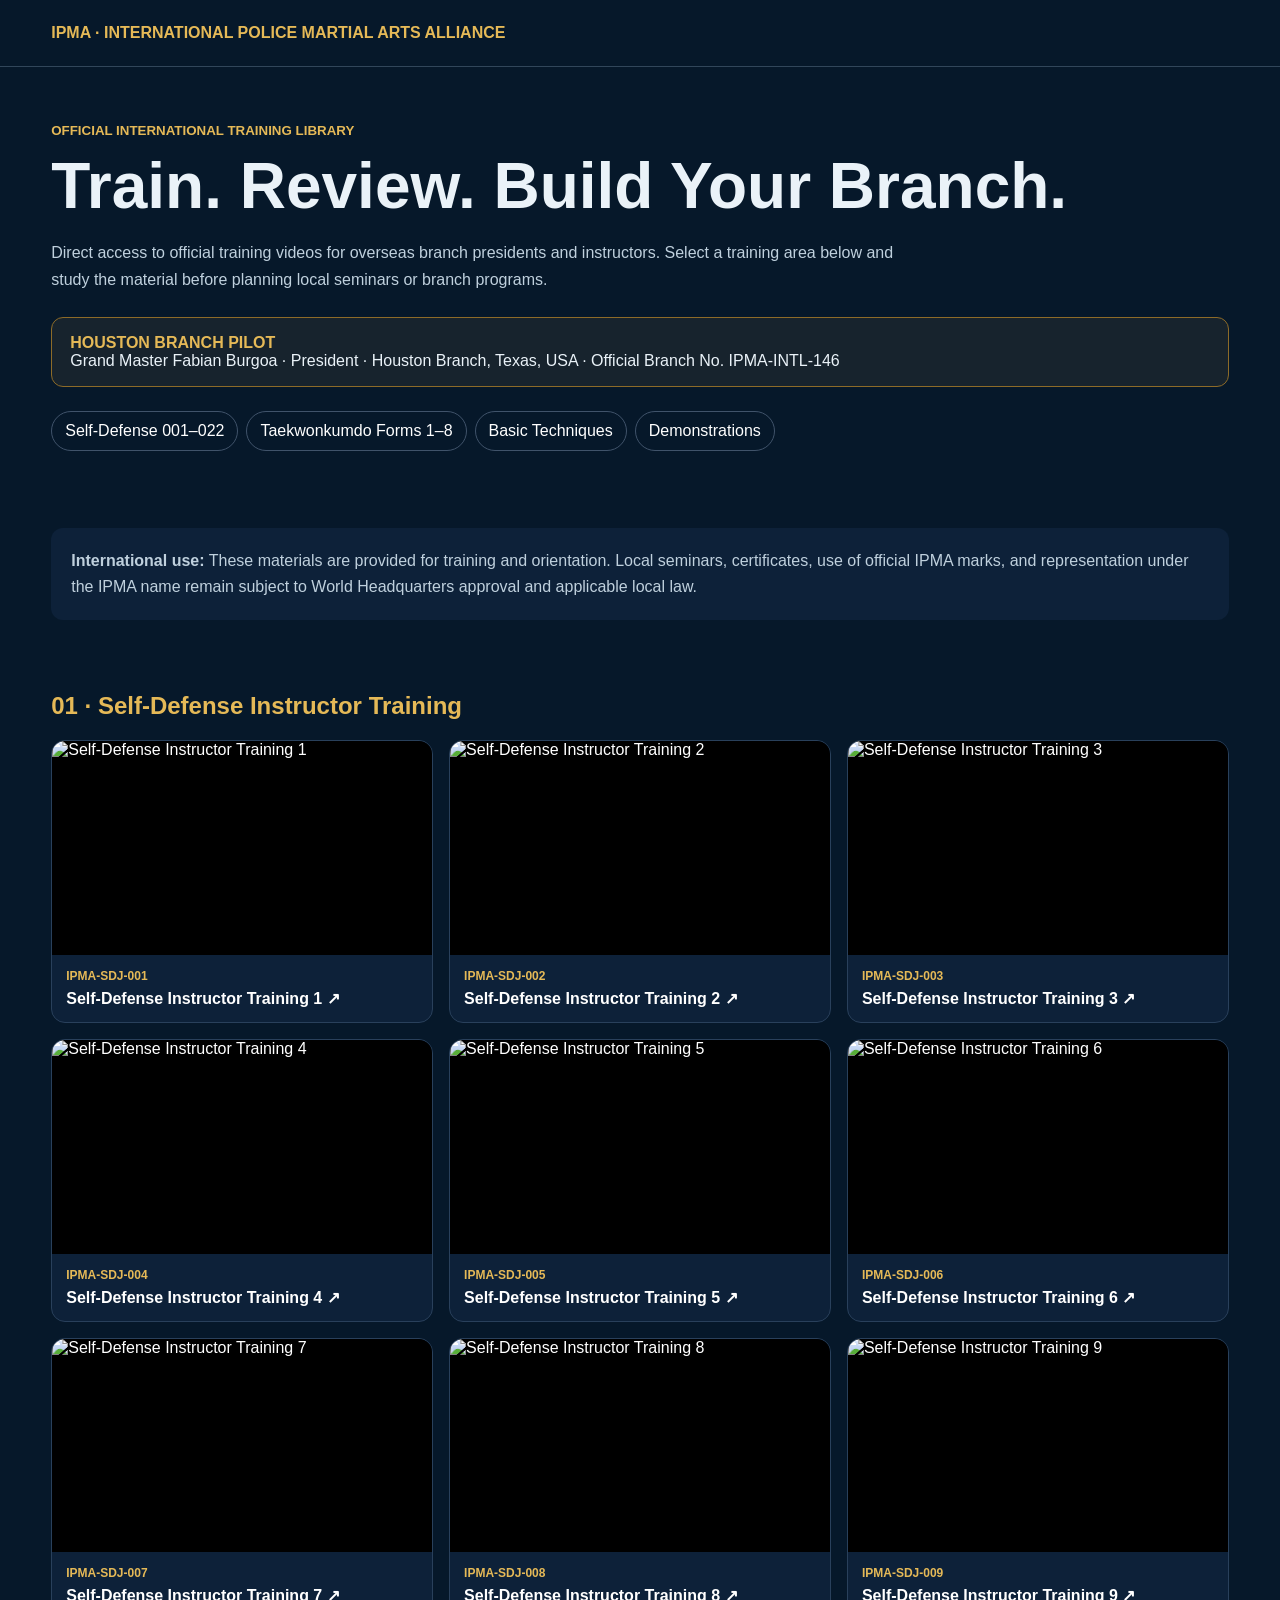
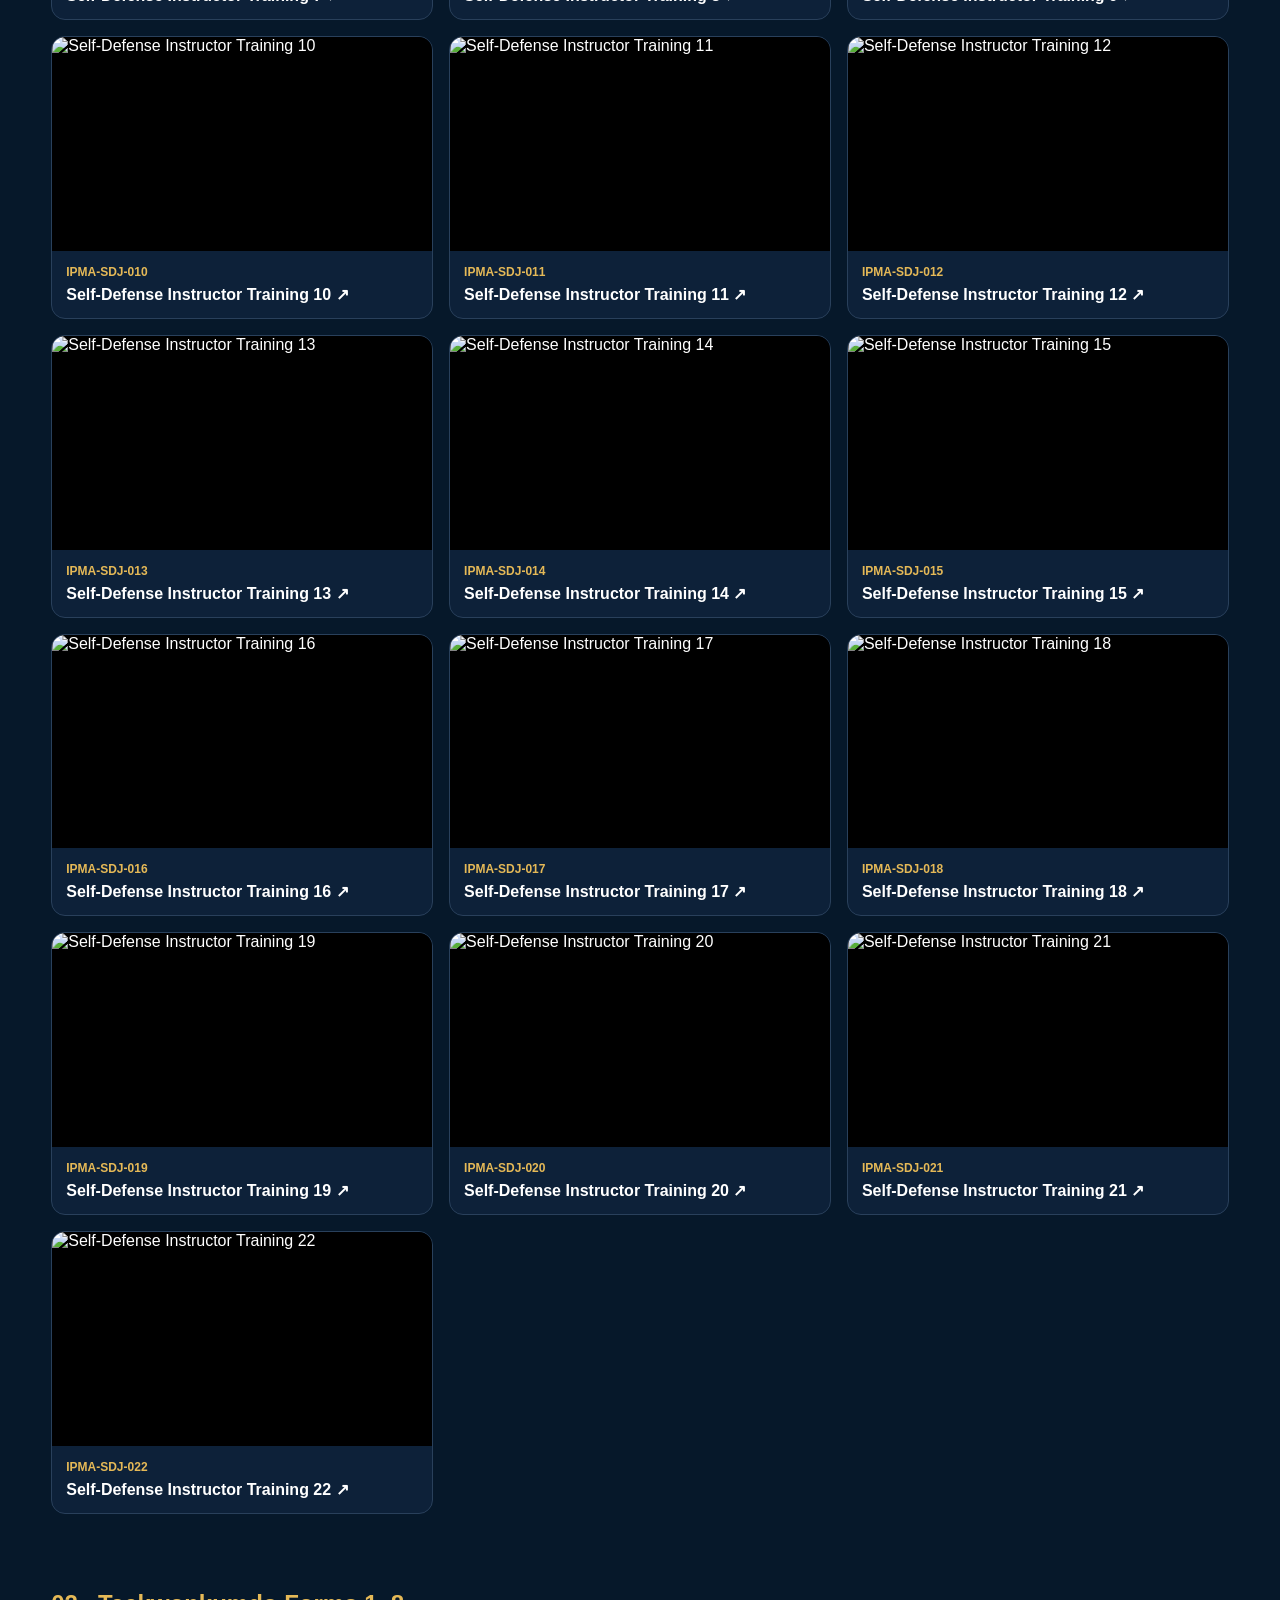
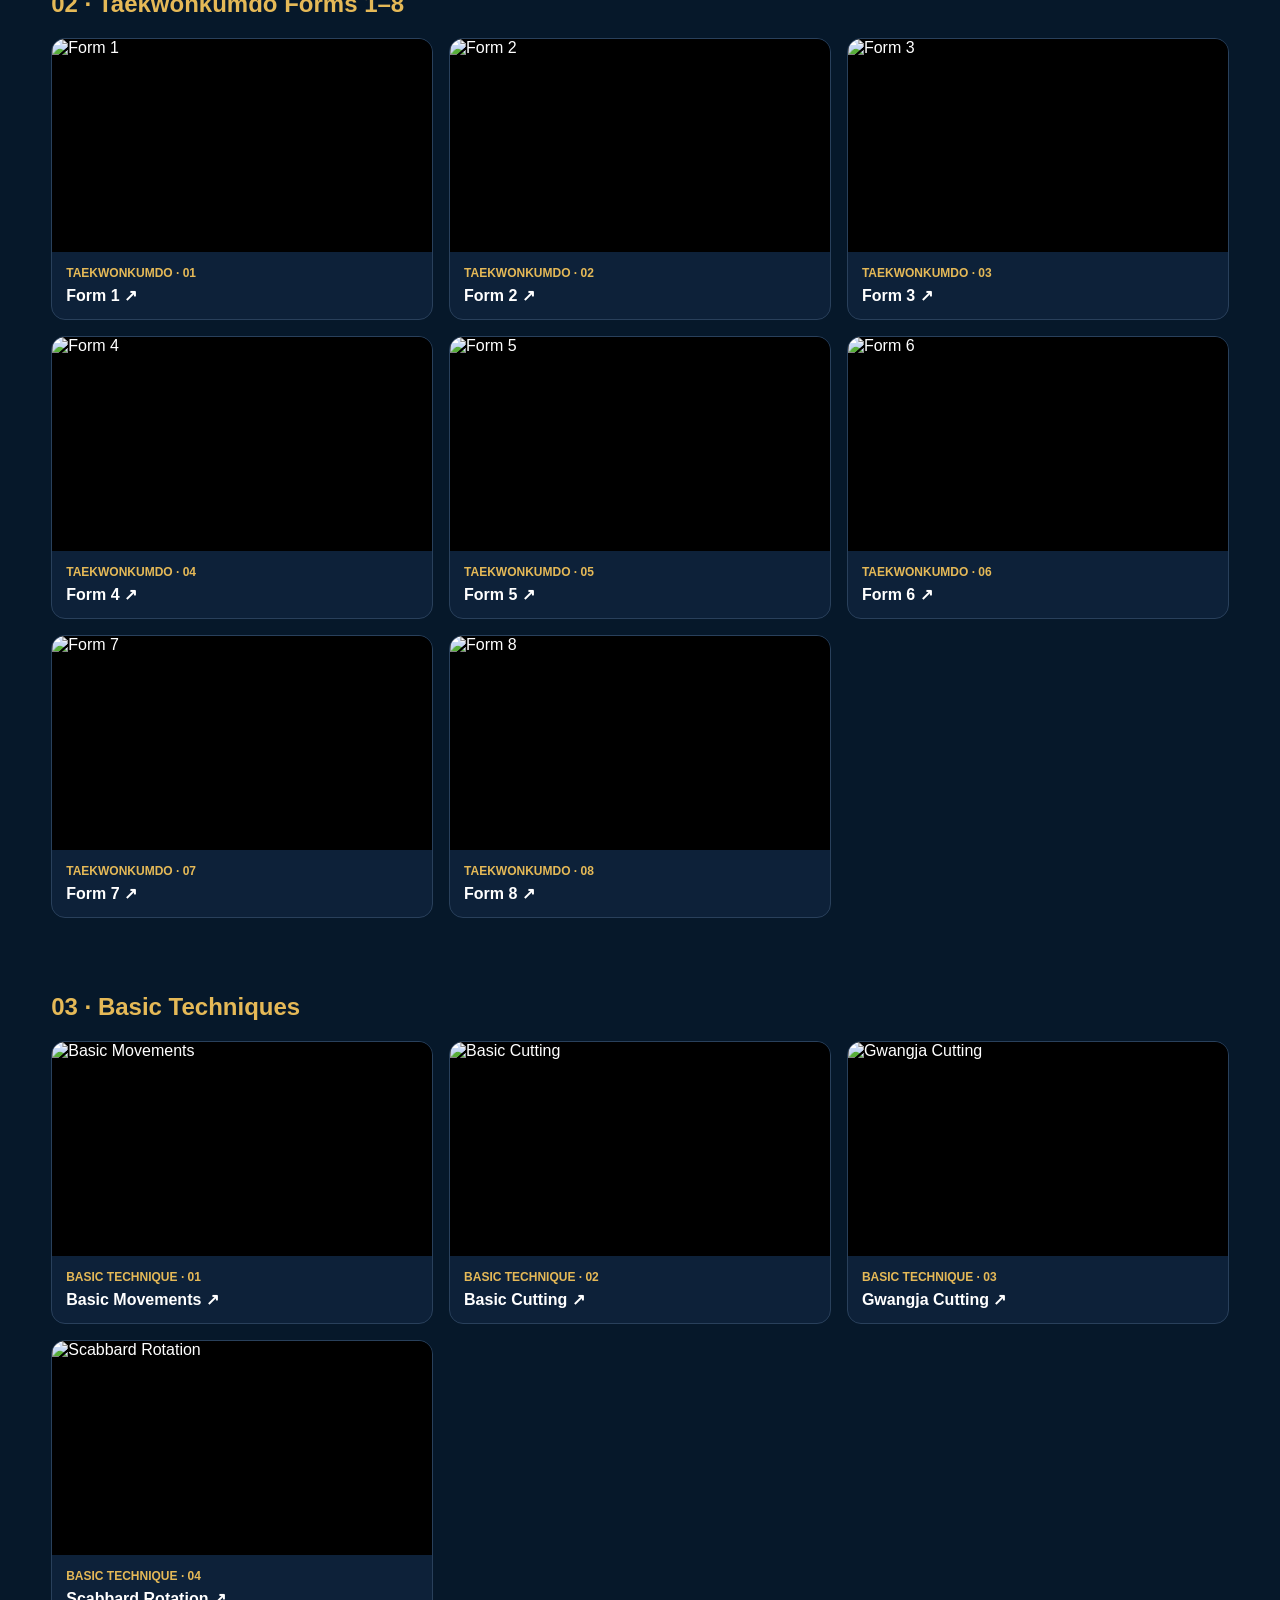
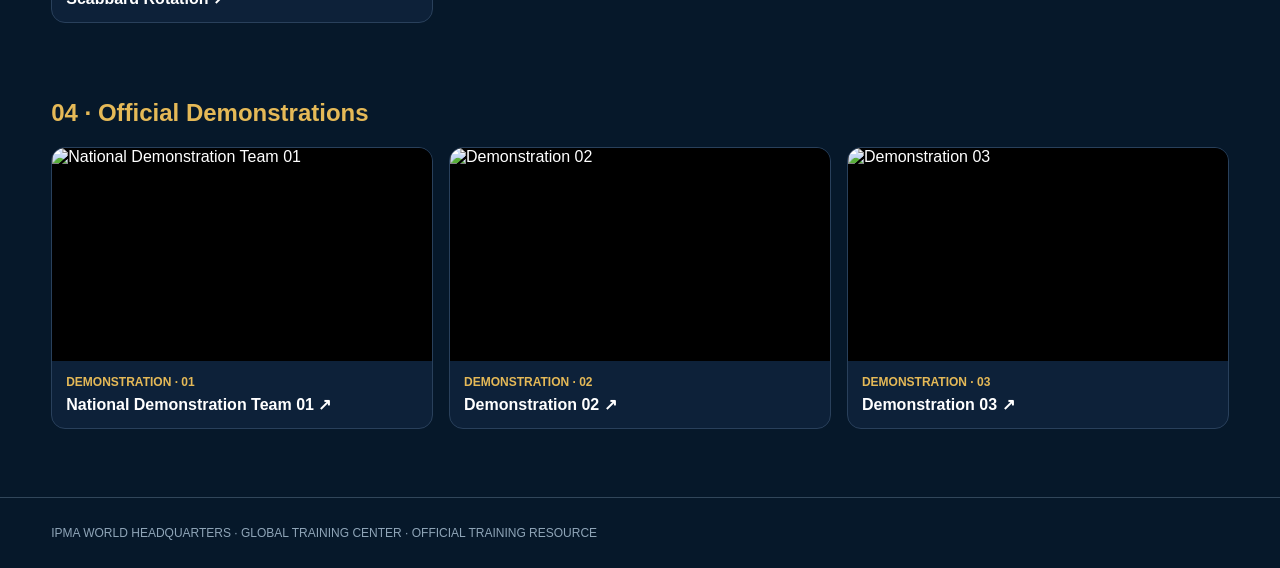
==== international-training-library/index.html @ ba9ac971 "Add international training video library" ====
<!doctype html>
<html lang="en"><head><meta charset="utf-8"><meta name="viewport" content="width=device-width,initial-scale=1"><title>International Training Library | IPMA</title><style>*{box-sizing:border-box}body{margin:0;font-family:Arial,sans-serif;background:#06182a;color:#eaf2f8}.wrap{width:min(1180px,92vw);margin:auto}.top{padding:24px 0;border-bottom:1px solid #31465a}.brand{color:#e5b957;font-weight:900}.hero{padding:54px 0 28px}.hero small,.gold{color:#e5b957;font-weight:900}.hero h1{font-size:clamp(36px,6vw,64px);margin:10px 0}.hero p{max-width:850px;line-height:1.7;color:#bfd0dd}.pilot{padding:16px 18px;border:1px solid #8d6b28;border-radius:12px;background:#17232d;margin:24px 0}.nav{display:flex;gap:8px;flex-wrap:wrap;margin:24px 0}.nav a{padding:10px 13px;border:1px solid #40536a;border-radius:999px;color:#fff;text-decoration:none}.section{padding:28px 0;scroll-margin-top:20px}.section h2{color:#e5b957}.grid{display:grid;grid-template-columns:repeat(3,1fr);gap:16px}.card{background:#0d2139;border:1px solid #29405b;border-radius:14px;overflow:hidden}.thumb{aspect-ratio:16/9;width:100%;object-fit:cover;display:block;background:#000}.info{padding:14px}.info b{display:block;color:#e5b957;font-size:12px}.info span{display:block;margin-top:6px;font-weight:800}.card{text-decoration:none;color:#fff}.note{padding:20px;border-radius:12px;background:#0d2139;color:#bfd0dd;line-height:1.6;margin:25px 0}.footer{margin-top:40px;padding:28px 0;border-top:1px solid #31465a;color:#8fa5b8;font-size:12px}@media(max-width:850px){.grid{grid-template-columns:repeat(2,1fr)}}@media(max-width:560px){.grid{grid-template-columns:1fr}}</style></head><body><header class="top"><div class="wrap"><span class="brand">IPMA · INTERNATIONAL POLICE MARTIAL ARTS ALLIANCE</span></div></header><main class="wrap"><section class="hero"><small>OFFICIAL INTERNATIONAL TRAINING LIBRARY</small><h1>Train. Review. Build Your Branch.</h1><p>Direct access to official training videos for overseas branch presidents and instructors. Select a training area below and study the material before planning local seminars or branch programs.</p><div class="pilot"><span class="gold">HOUSTON BRANCH PILOT</span><br>Grand Master Fabian Burgoa · President · Houston Branch, Texas, USA · Official Branch No. IPMA-INTL-146</div><nav class="nav"><a href="#selfdefense">Self-Defense 001–022</a><a href="#forms">Taekwonkumdo Forms 1–8</a><a href="#basic">Basic Techniques</a><a href="#demo">Demonstrations</a></nav></section><div class="note"><b>International use:</b> These materials are provided for training and orientation. Local seminars, certificates, use of official IPMA marks, and representation under the IPMA name remain subject to World Headquarters approval and applicable local law.</div><section class="section" id="selfdefense"><h2>01 · Self-Defense Instructor Training</h2><div class="grid" id="sdj"></div></section><section class="section" id="forms"><h2>02 · Taekwonkumdo Forms 1–8</h2><div class="grid" id="formsGrid"></div></section><section class="section" id="basic"><h2>03 · Basic Techniques</h2><div class="grid" id="basicGrid"></div></section><section class="section" id="demo"><h2>04 · Official Demonstrations</h2><div class="grid" id="demoGrid"></div></section></main><footer class="footer"><div class="wrap">IPMA WORLD HEADQUARTERS · GLOBAL TRAINING CENTER · OFFICIAL TRAINING RESOURCE</div></footer><script>const sdj=[['0hnRgcgcAQ8','001'],['GnpFoBDcAuM','002'],['S4dxdGg4nyI','003'],['GuWJ5WAyWBo','004'],['MCs2QjpTO4Q','005'],['VZVfHML3aSA','006'],['I4TiqnLLYYs','007'],['d3EKWGizggg','008'],['Xrv_usR6WT8','009'],['EogizdeMYEA','010'],['j8u3hBSTAeE','011'],['QynDMR6jX0A','012'],['AJAakCTQMIQ','013'],['AKlzZ1VlKj4','014'],['IE9InwFAT6E','015'],['PiXPjKPi9aY','016'],['jecoUhjuR1s','017'],['L6-RZEswaqk','018'],['8sgCjkG2TRU','019'],['rTYYB3xkSfY','020'],['rTZg8Lz02lE','021'],['DomHuQVNfls','022']];const forms=[['x4HFiyPCQC0','Form 1'],['Z3vDrZIpXsY','Form 2'],['NcLEyQ0zpu4','Form 3'],['c9CPQIBeK1U','Form 4'],['SCoR1uKhvHk','Form 5'],['TqVP3j-iBng','Form 6'],['gO0ORHqdNJQ','Form 7'],['65UpGpJtHA0','Form 8']];const basic=[['tN6h02S7Sn0','Basic Movements'],['ap5uPE3pM-c','Basic Cutting'],['iCBm4JnXEr4','Gwangja Cutting'],['QBvuzeC33FQ','Scabbard Rotation']];const demo=[['cd0B2up4qHE','National Demonstration Team 01'],['Zjl1arXrH-Q','Demonstration 02'],['Fzn53lJ9Zxk','Demonstration 03']];function card(id,label,prefix){return `<a class="card" target="_blank" rel="noopener" href="https://www.youtube.com/watch?v=${id}"><img class="thumb" loading="lazy" src="https://i.ytimg.com/vi/${id}/mqdefault.jpg" alt="${label}"><div class="info"><b>${prefix}</b><span>${label} ↗</span></div></a>`}document.querySelector('#sdj').innerHTML=sdj.map(x=>card(x[0],`Self-Defense Instructor Training ${Number(x[1])}`,`IPMA-SDJ-${x[1]}`)).join('');document.querySelector('#formsGrid').innerHTML=forms.map((x,i)=>card(x[0],x[1],`TAEKWONKUMDO · ${String(i+1).padStart(2,'0')}`)).join('');document.querySelector('#basicGrid').innerHTML=basic.map((x,i)=>card(x[0],x[1],`BASIC TECHNIQUE · ${String(i+1).padStart(2,'0')}`)).join('');document.querySelector('#demoGrid').innerHTML=demo.map((x,i)=>card(x[0],x[1],`DEMONSTRATION · ${String(i+1).padStart(2,'0')}`)).join('');</script></body></html>
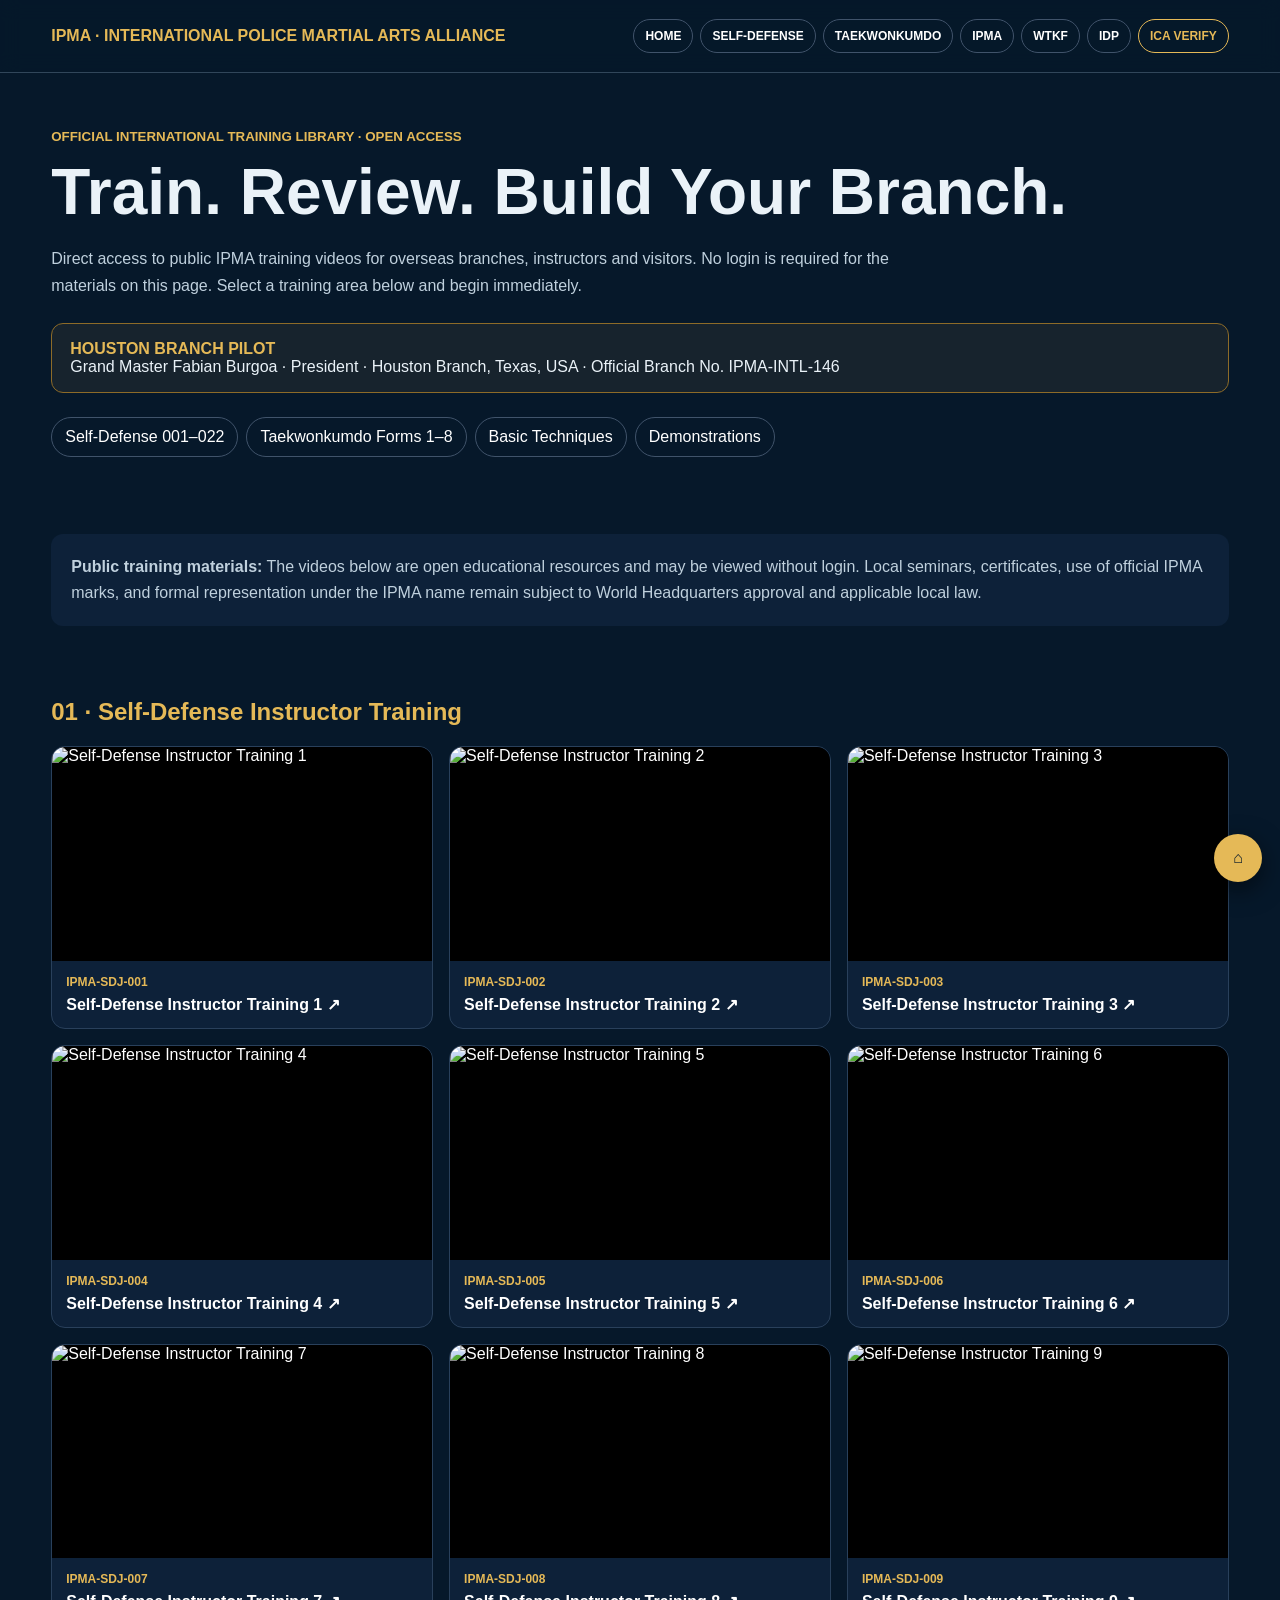
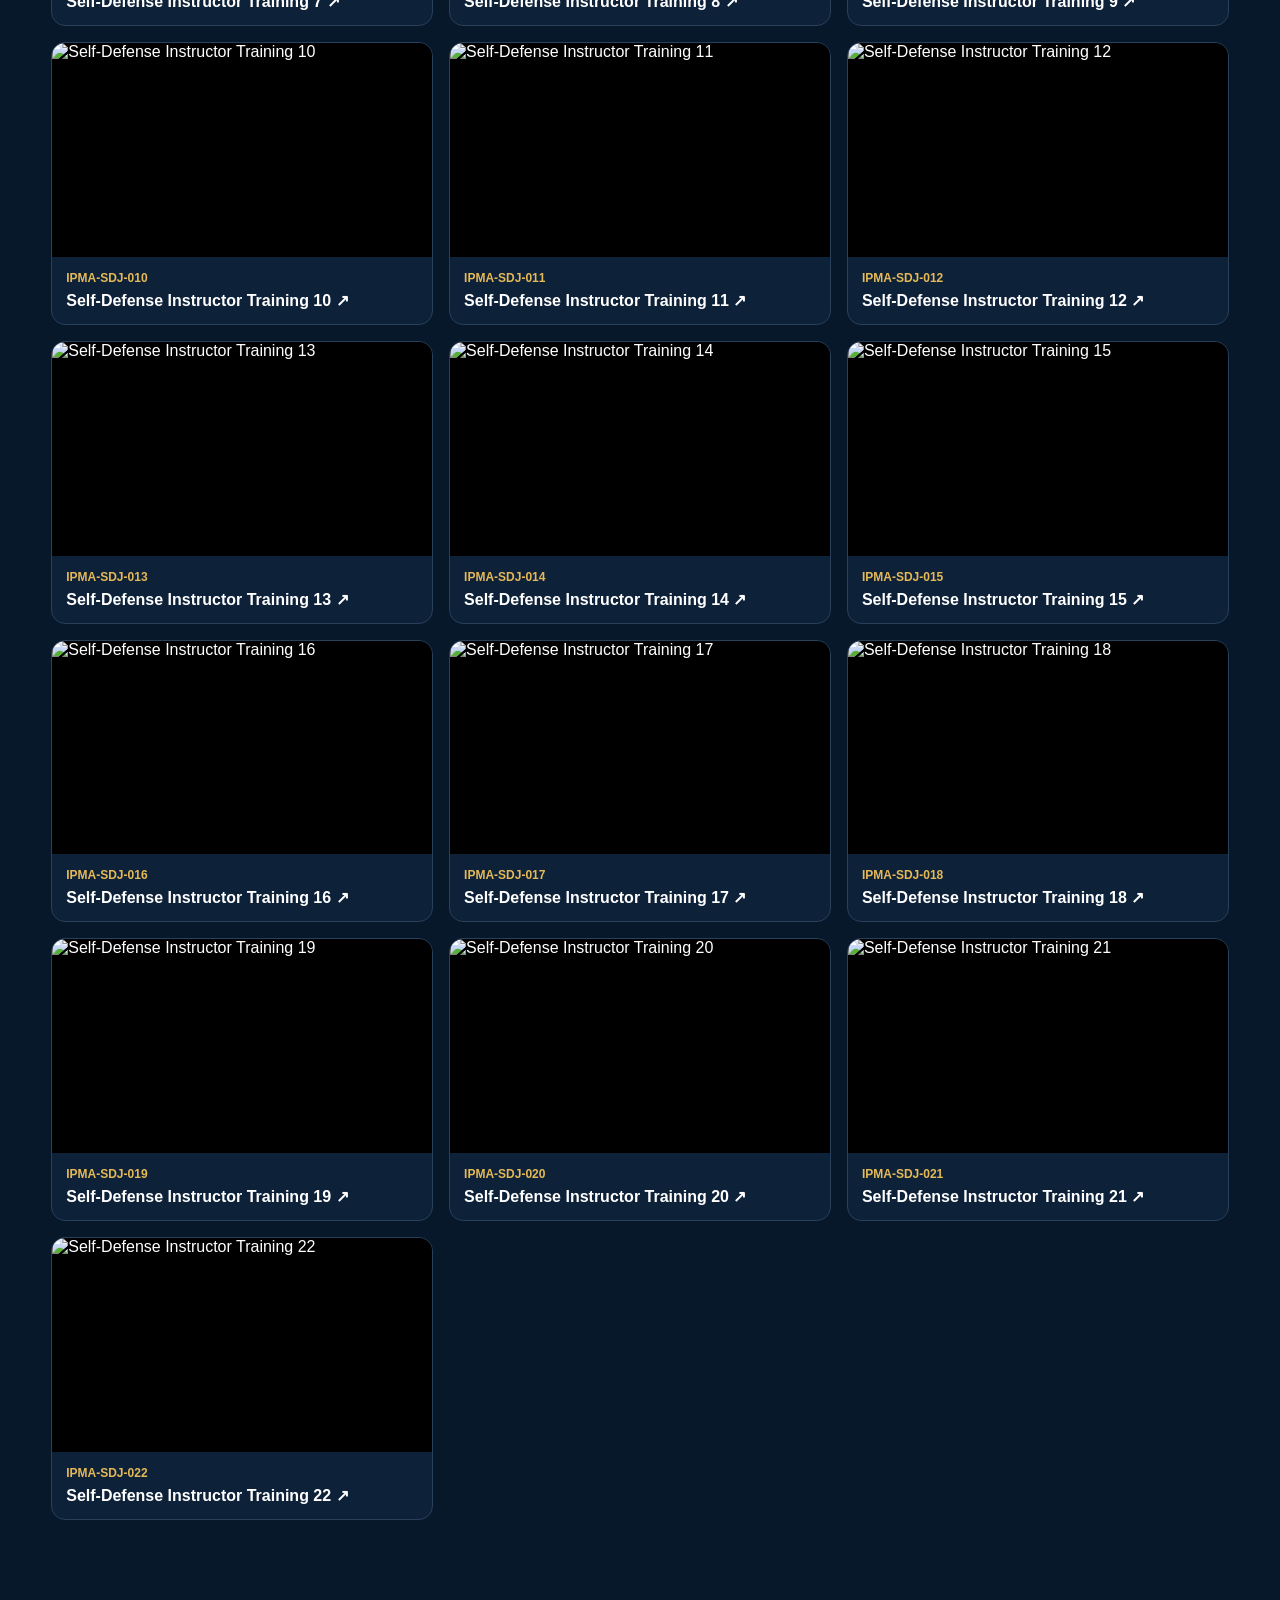
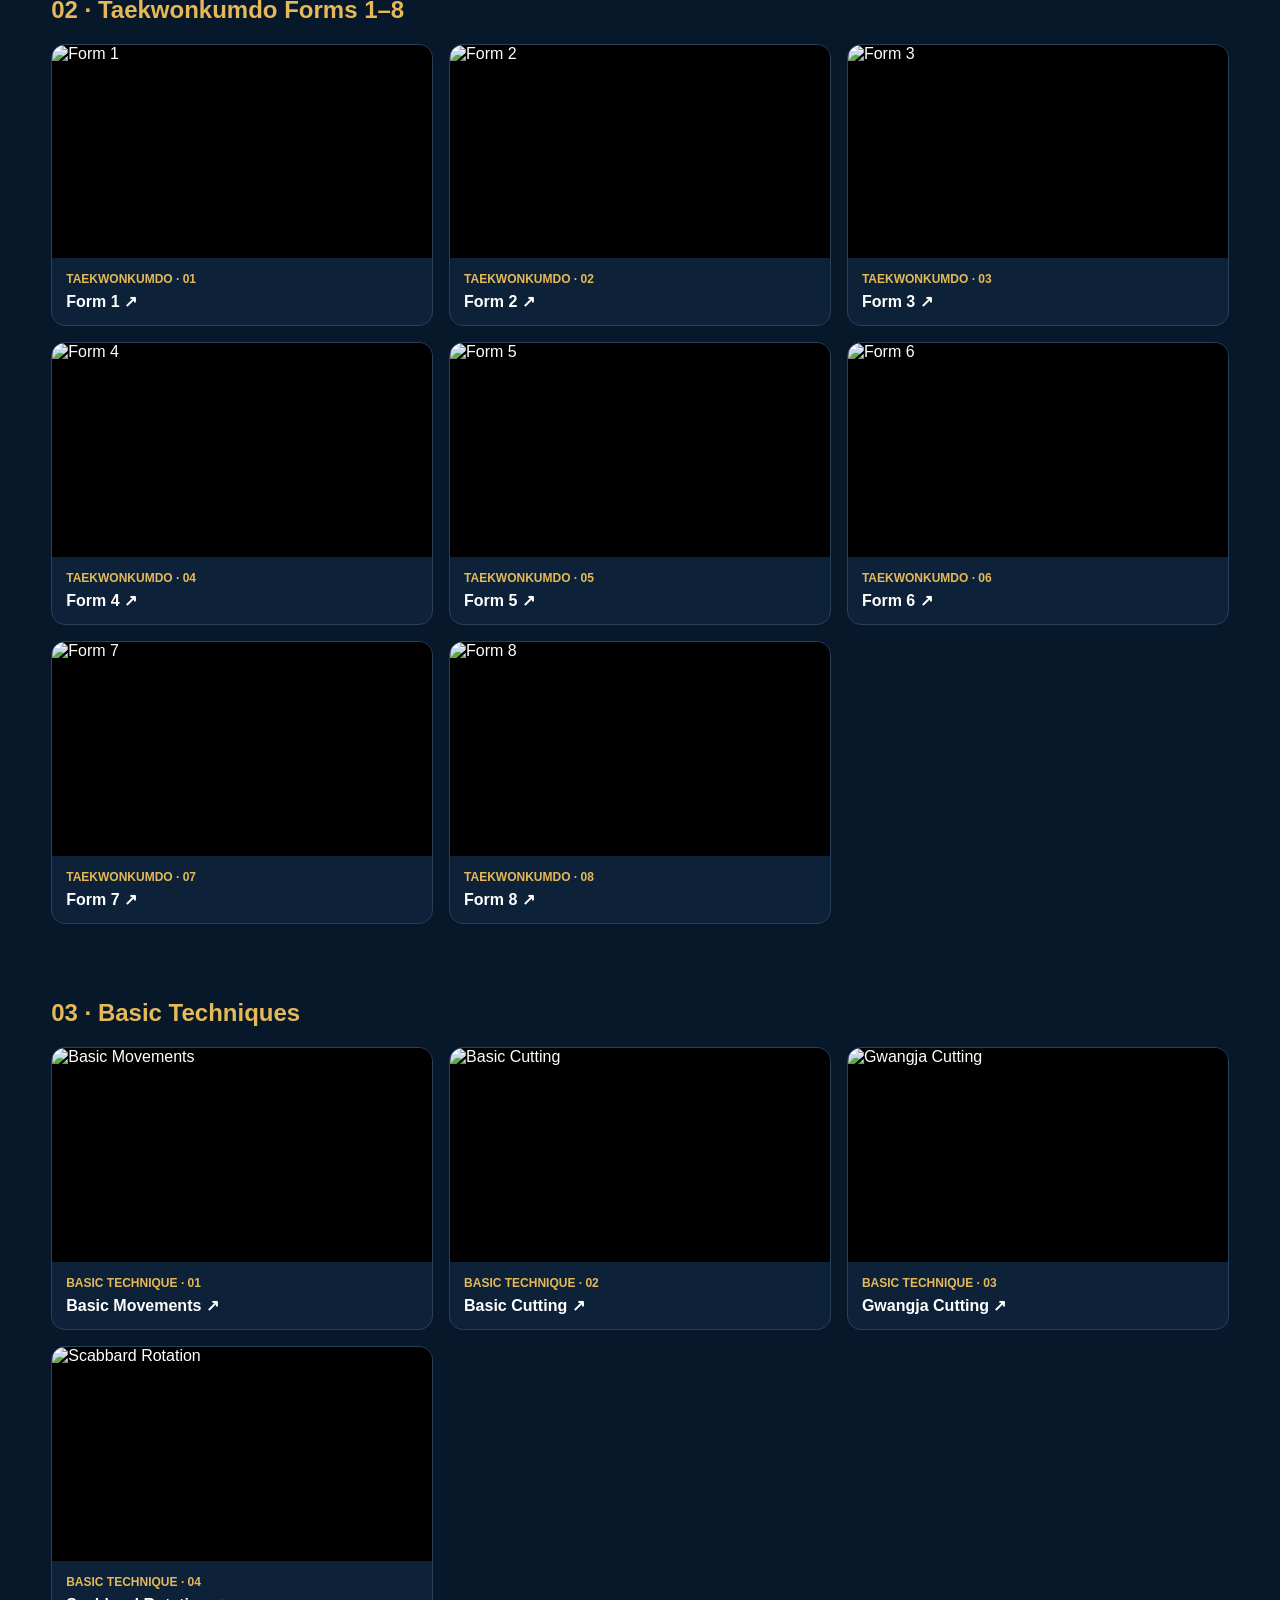
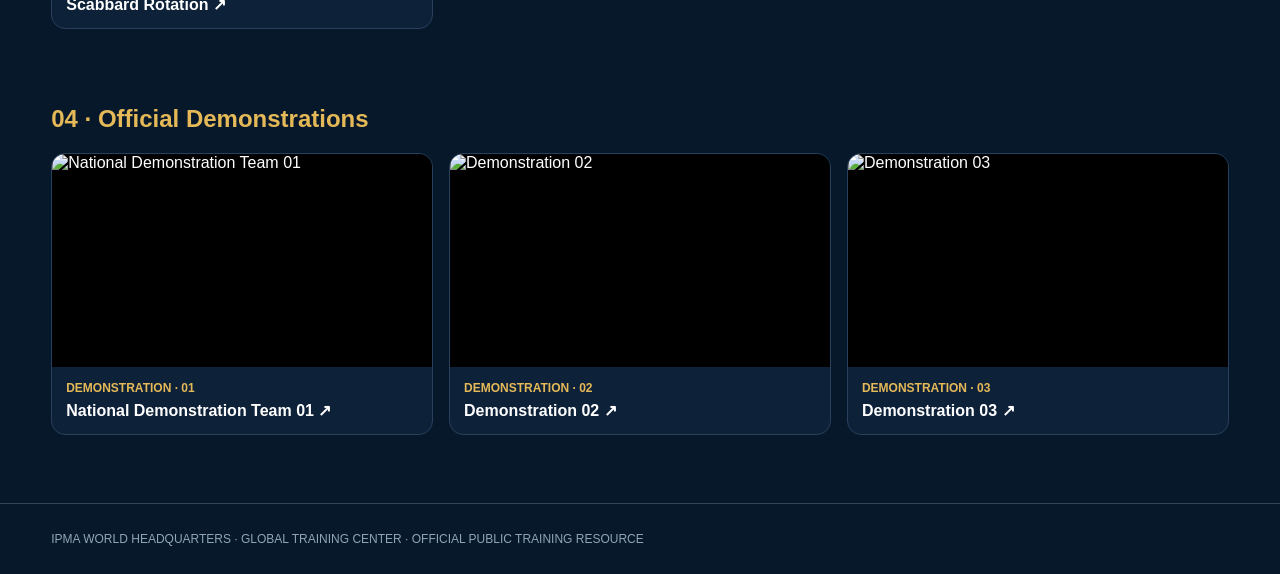
==== commit 35a22fa2: "Add global navigation to public training library" ====
--- a/international-training-library/index.html
+++ b/international-training-library/index.html
@@ -1,2 +1,22 @@
 <!doctype html>
-<html lang="en"><head><meta charset="utf-8"><meta name="viewport" content="width=device-width,initial-scale=1"><title>International Training Library | IPMA</title><style>*{box-sizing:border-box}body{margin:0;font-family:Arial,sans-serif;background:#06182a;color:#eaf2f8}.wrap{width:min(1180px,92vw);margin:auto}.top{padding:24px 0;border-bottom:1px solid #31465a}.brand{color:#e5b957;font-weight:900}.hero{padding:54px 0 28px}.hero small,.gold{color:#e5b957;font-weight:900}.hero h1{font-size:clamp(36px,6vw,64px);margin:10px 0}.hero p{max-width:850px;line-height:1.7;color:#bfd0dd}.pilot{padding:16px 18px;border:1px solid #8d6b28;border-radius:12px;background:#17232d;margin:24px 0}.nav{display:flex;gap:8px;flex-wrap:wrap;margin:24px 0}.nav a{padding:10px 13px;border:1px solid #40536a;border-radius:999px;color:#fff;text-decoration:none}.section{padding:28px 0;scroll-margin-top:20px}.section h2{color:#e5b957}.grid{display:grid;grid-template-columns:repeat(3,1fr);gap:16px}.card{background:#0d2139;border:1px solid #29405b;border-radius:14px;overflow:hidden}.thumb{aspect-ratio:16/9;width:100%;object-fit:cover;display:block;background:#000}.info{padding:14px}.info b{display:block;color:#e5b957;font-size:12px}.info span{display:block;margin-top:6px;font-weight:800}.card{text-decoration:none;color:#fff}.note{padding:20px;border-radius:12px;background:#0d2139;color:#bfd0dd;line-height:1.6;margin:25px 0}.footer{margin-top:40px;padding:28px 0;border-top:1px solid #31465a;color:#8fa5b8;font-size:12px}@media(max-width:850px){.grid{grid-template-columns:repeat(2,1fr)}}@media(max-width:560px){.grid{grid-template-columns:1fr}}</style></head><body><header class="top"><div class="wrap"><span class="brand">IPMA · INTERNATIONAL POLICE MARTIAL ARTS ALLIANCE</span></div></header><main class="wrap"><section class="hero"><small>OFFICIAL INTERNATIONAL TRAINING LIBRARY</small><h1>Train. Review. Build Your Branch.</h1><p>Direct access to official training videos for overseas branch presidents and instructors. Select a training area below and study the material before planning local seminars or branch programs.</p><div class="pilot"><span class="gold">HOUSTON BRANCH PILOT</span><br>Grand Master Fabian Burgoa · President · Houston Branch, Texas, USA · Official Branch No. IPMA-INTL-146</div><nav class="nav"><a href="#selfdefense">Self-Defense 001–022</a><a href="#forms">Taekwonkumdo Forms 1–8</a><a href="#basic">Basic Techniques</a><a href="#demo">Demonstrations</a></nav></section><div class="note"><b>International use:</b> These materials are provided for training and orientation. Local seminars, certificates, use of official IPMA marks, and representation under the IPMA name remain subject to World Headquarters approval and applicable local law.</div><section class="section" id="selfdefense"><h2>01 · Self-Defense Instructor Training</h2><div class="grid" id="sdj"></div></section><section class="section" id="forms"><h2>02 · Taekwonkumdo Forms 1–8</h2><div class="grid" id="formsGrid"></div></section><section class="section" id="basic"><h2>03 · Basic Techniques</h2><div class="grid" id="basicGrid"></div></section><section class="section" id="demo"><h2>04 · Official Demonstrations</h2><div class="grid" id="demoGrid"></div></section></main><footer class="footer"><div class="wrap">IPMA WORLD HEADQUARTERS · GLOBAL TRAINING CENTER · OFFICIAL TRAINING RESOURCE</div></footer><script>const sdj=[['0hnRgcgcAQ8','001'],['GnpFoBDcAuM','002'],['S4dxdGg4nyI','003'],['GuWJ5WAyWBo','004'],['MCs2QjpTO4Q','005'],['VZVfHML3aSA','006'],['I4TiqnLLYYs','007'],['d3EKWGizggg','008'],['Xrv_usR6WT8','009'],['EogizdeMYEA','010'],['j8u3hBSTAeE','011'],['QynDMR6jX0A','012'],['AJAakCTQMIQ','013'],['AKlzZ1VlKj4','014'],['IE9InwFAT6E','015'],['PiXPjKPi9aY','016'],['jecoUhjuR1s','017'],['L6-RZEswaqk','018'],['8sgCjkG2TRU','019'],['rTYYB3xkSfY','020'],['rTZg8Lz02lE','021'],['DomHuQVNfls','022']];const forms=[['x4HFiyPCQC0','Form 1'],['Z3vDrZIpXsY','Form 2'],['NcLEyQ0zpu4','Form 3'],['c9CPQIBeK1U','Form 4'],['SCoR1uKhvHk','Form 5'],['TqVP3j-iBng','Form 6'],['gO0ORHqdNJQ','Form 7'],['65UpGpJtHA0','Form 8']];const basic=[['tN6h02S7Sn0','Basic Movements'],['ap5uPE3pM-c','Basic Cutting'],['iCBm4JnXEr4','Gwangja Cutting'],['QBvuzeC33FQ','Scabbard Rotation']];const demo=[['cd0B2up4qHE','National Demonstration Team 01'],['Zjl1arXrH-Q','Demonstration 02'],['Fzn53lJ9Zxk','Demonstration 03']];function card(id,label,prefix){return `<a class="card" target="_blank" rel="noopener" href="https://www.youtube.com/watch?v=${id}"><img class="thumb" loading="lazy" src="https://i.ytimg.com/vi/${id}/mqdefault.jpg" alt="${label}"><div class="info"><b>${prefix}</b><span>${label} ↗</span></div></a>`}document.querySelector('#sdj').innerHTML=sdj.map(x=>card(x[0],`Self-Defense Instructor Training ${Number(x[1])}`,`IPMA-SDJ-${x[1]}`)).join('');document.querySelector('#formsGrid').innerHTML=forms.map((x,i)=>card(x[0],x[1],`TAEKWONKUMDO · ${String(i+1).padStart(2,'0')}`)).join('');document.querySelector('#basicGrid').innerHTML=basic.map((x,i)=>card(x[0],x[1],`BASIC TECHNIQUE · ${String(i+1).padStart(2,'0')}`)).join('');document.querySelector('#demoGrid').innerHTML=demo.map((x,i)=>card(x[0],x[1],`DEMONSTRATION · ${String(i+1).padStart(2,'0')}`)).join('');</script></body></html>+<html lang="en">
+<head>
+<meta charset="utf-8"><meta name="viewport" content="width=device-width,initial-scale=1">
+<title>International Training Library | IPMA</title>
+<style>
+*{box-sizing:border-box}html{scroll-behavior:smooth}body{margin:0;font-family:Arial,sans-serif;background:#06182a;color:#eaf2f8}.wrap{width:min(1180px,92vw);margin:auto}.top{position:sticky;top:0;z-index:50;background:#06182af5;border-bottom:1px solid #31465a;backdrop-filter:blur(10px)}.toprow{min-height:72px;display:flex;align-items:center;justify-content:space-between;gap:18px}.brand{color:#e5b957;font-weight:900}.globalnav{display:flex;gap:7px;flex-wrap:wrap;justify-content:flex-end}.globalnav a{padding:9px 11px;border:1px solid #40536a;border-radius:999px;color:#fff;text-decoration:none;font-size:12px;font-weight:800}.globalnav a:hover,.globalnav .verify{border-color:#e5b957;color:#e5b957}.hero{padding:54px 0 28px}.hero small,.gold{color:#e5b957;font-weight:900}.hero h1{font-size:clamp(36px,6vw,64px);margin:10px 0}.hero p{max-width:850px;line-height:1.7;color:#bfd0dd}.pilot{padding:16px 18px;border:1px solid #8d6b28;border-radius:12px;background:#17232d;margin:24px 0}.nav{display:flex;gap:8px;flex-wrap:wrap;margin:24px 0}.nav a{padding:10px 13px;border:1px solid #40536a;border-radius:999px;color:#fff;text-decoration:none}.section{padding:28px 0;scroll-margin-top:90px}.section h2{color:#e5b957}.grid{display:grid;grid-template-columns:repeat(3,1fr);gap:16px}.card{background:#0d2139;border:1px solid #29405b;border-radius:14px;overflow:hidden;text-decoration:none;color:#fff}.thumb{aspect-ratio:16/9;width:100%;object-fit:cover;display:block;background:#000}.info{padding:14px}.info b{display:block;color:#e5b957;font-size:12px}.info span{display:block;margin-top:6px;font-weight:800}.note{padding:20px;border-radius:12px;background:#0d2139;color:#bfd0dd;line-height:1.6;margin:25px 0}.footer{margin-top:40px;padding:28px 0;border-top:1px solid #31465a;color:#8fa5b8;font-size:12px}.homefloat{position:fixed;right:18px;bottom:18px;z-index:60;width:48px;height:48px;border-radius:50%;display:grid;place-items:center;background:#e5b957;color:#06182a;text-decoration:none;font-weight:900;box-shadow:0 8px 24px #0008}@media(max-width:900px){.toprow{padding:12px 0;align-items:flex-start;flex-direction:column}.globalnav{justify-content:flex-start}.grid{grid-template-columns:repeat(2,1fr)}}@media(max-width:560px){.grid{grid-template-columns:1fr}.globalnav a{font-size:11px;padding:8px 9px}.hero{padding-top:34px}}
+</style>
+</head><body id="home">
+<header class="top"><div class="wrap toprow"><span class="brand">IPMA · INTERNATIONAL POLICE MARTIAL ARTS ALLIANCE</span><nav class="globalnav" aria-label="Global navigation"><a href="#home">HOME</a><a href="#selfdefense">SELF-DEFENSE</a><a href="#forms">TAEKWONKUMDO</a><a href="https://ipma.kr/">IPMA</a><a href="https://taekwonkumdo.com/">WTKF</a><a href="https://ipma1822-png.github.io/IDP/">IDP</a><a class="verify" href="https://ipma1822-png.github.io/ica/verification/">ICA VERIFY</a></nav></div></header>
+<main class="wrap"><section class="hero"><small>OFFICIAL INTERNATIONAL TRAINING LIBRARY · OPEN ACCESS</small><h1>Train. Review. Build Your Branch.</h1><p>Direct access to public IPMA training videos for overseas branches, instructors and visitors. No login is required for the materials on this page. Select a training area below and begin immediately.</p><div class="pilot"><span class="gold">HOUSTON BRANCH PILOT</span><br>Grand Master Fabian Burgoa · President · Houston Branch, Texas, USA · Official Branch No. IPMA-INTL-146</div><nav class="nav"><a href="#selfdefense">Self-Defense 001–022</a><a href="#forms">Taekwonkumdo Forms 1–8</a><a href="#basic">Basic Techniques</a><a href="#demo">Demonstrations</a></nav></section>
+<div class="note"><b>Public training materials:</b> The videos below are open educational resources and may be viewed without login. Local seminars, certificates, use of official IPMA marks, and formal representation under the IPMA name remain subject to World Headquarters approval and applicable local law.</div>
+<section class="section" id="selfdefense"><h2>01 · Self-Defense Instructor Training</h2><div class="grid" id="sdj"></div></section><section class="section" id="forms"><h2>02 · Taekwonkumdo Forms 1–8</h2><div class="grid" id="formsGrid"></div></section><section class="section" id="basic"><h2>03 · Basic Techniques</h2><div class="grid" id="basicGrid"></div></section><section class="section" id="demo"><h2>04 · Official Demonstrations</h2><div class="grid" id="demoGrid"></div></section></main>
+<footer class="footer"><div class="wrap">IPMA WORLD HEADQUARTERS · GLOBAL TRAINING CENTER · OFFICIAL PUBLIC TRAINING RESOURCE</div></footer><a class="homefloat" href="#home" title="Back to Home" aria-label="Back to Home">⌂</a>
+<script>
+const sdj=[['0hnRgcgcAQ8','001'],['GnpFoBDcAuM','002'],['S4dxdGg4nyI','003'],['GuWJ5WAyWBo','004'],['MCs2QjpTO4Q','005'],['VZVfHML3aSA','006'],['I4TiqnLLYYs','007'],['d3EKWGizggg','008'],['Xrv_usR6WT8','009'],['EogizdeMYEA','010'],['j8u3hBSTAeE','011'],['QynDMR6jX0A','012'],['AJAakCTQMIQ','013'],['AKlzZ1VlKj4','014'],['IE9InwFAT6E','015'],['PiXPjKPi9aY','016'],['jecoUhjuR1s','017'],['L6-RZEswaqk','018'],['8sgCjkG2TRU','019'],['rTYYB3xkSfY','020'],['rTZg8Lz02lE','021'],['DomHuQVNfls','022']];
+const forms=[['x4HFiyPCQC0','Form 1'],['Z3vDrZIpXsY','Form 2'],['NcLEyQ0zpu4','Form 3'],['c9CPQIBeK1U','Form 4'],['SCoR1uKhvHk','Form 5'],['TqVP3j-iBng','Form 6'],['gO0ORHqdNJQ','Form 7'],['65UpGpJtHA0','Form 8']];
+const basic=[['tN6h02S7Sn0','Basic Movements'],['ap5uPE3pM-c','Basic Cutting'],['iCBm4JnXEr4','Gwangja Cutting'],['QBvuzeC33FQ','Scabbard Rotation']];
+const demo=[['cd0B2up4qHE','National Demonstration Team 01'],['Zjl1arXrH-Q','Demonstration 02'],['Fzn53lJ9Zxk','Demonstration 03']];
+function card(id,label,prefix){return `<a class="card" target="_blank" rel="noopener" href="https://www.youtube.com/watch?v=${id}"><img class="thumb" loading="lazy" src="https://i.ytimg.com/vi/${id}/mqdefault.jpg" alt="${label}"><div class="info"><b>${prefix}</b><span>${label} ↗</span></div></a>`}
+document.querySelector('#sdj').innerHTML=sdj.map(x=>card(x[0],`Self-Defense Instructor Training ${Number(x[1])}`,`IPMA-SDJ-${x[1]}`)).join('');document.querySelector('#formsGrid').innerHTML=forms.map((x,i)=>card(x[0],x[1],`TAEKWONKUMDO · ${String(i+1).padStart(2,'0')}`)).join('');document.querySelector('#basicGrid').innerHTML=basic.map((x,i)=>card(x[0],x[1],`BASIC TECHNIQUE · ${String(i+1).padStart(2,'0')}`)).join('');document.querySelector('#demoGrid').innerHTML=demo.map((x,i)=>card(x[0],x[1],`DEMONSTRATION · ${String(i+1).padStart(2,'0')}`)).join('');
+</script></body></html>
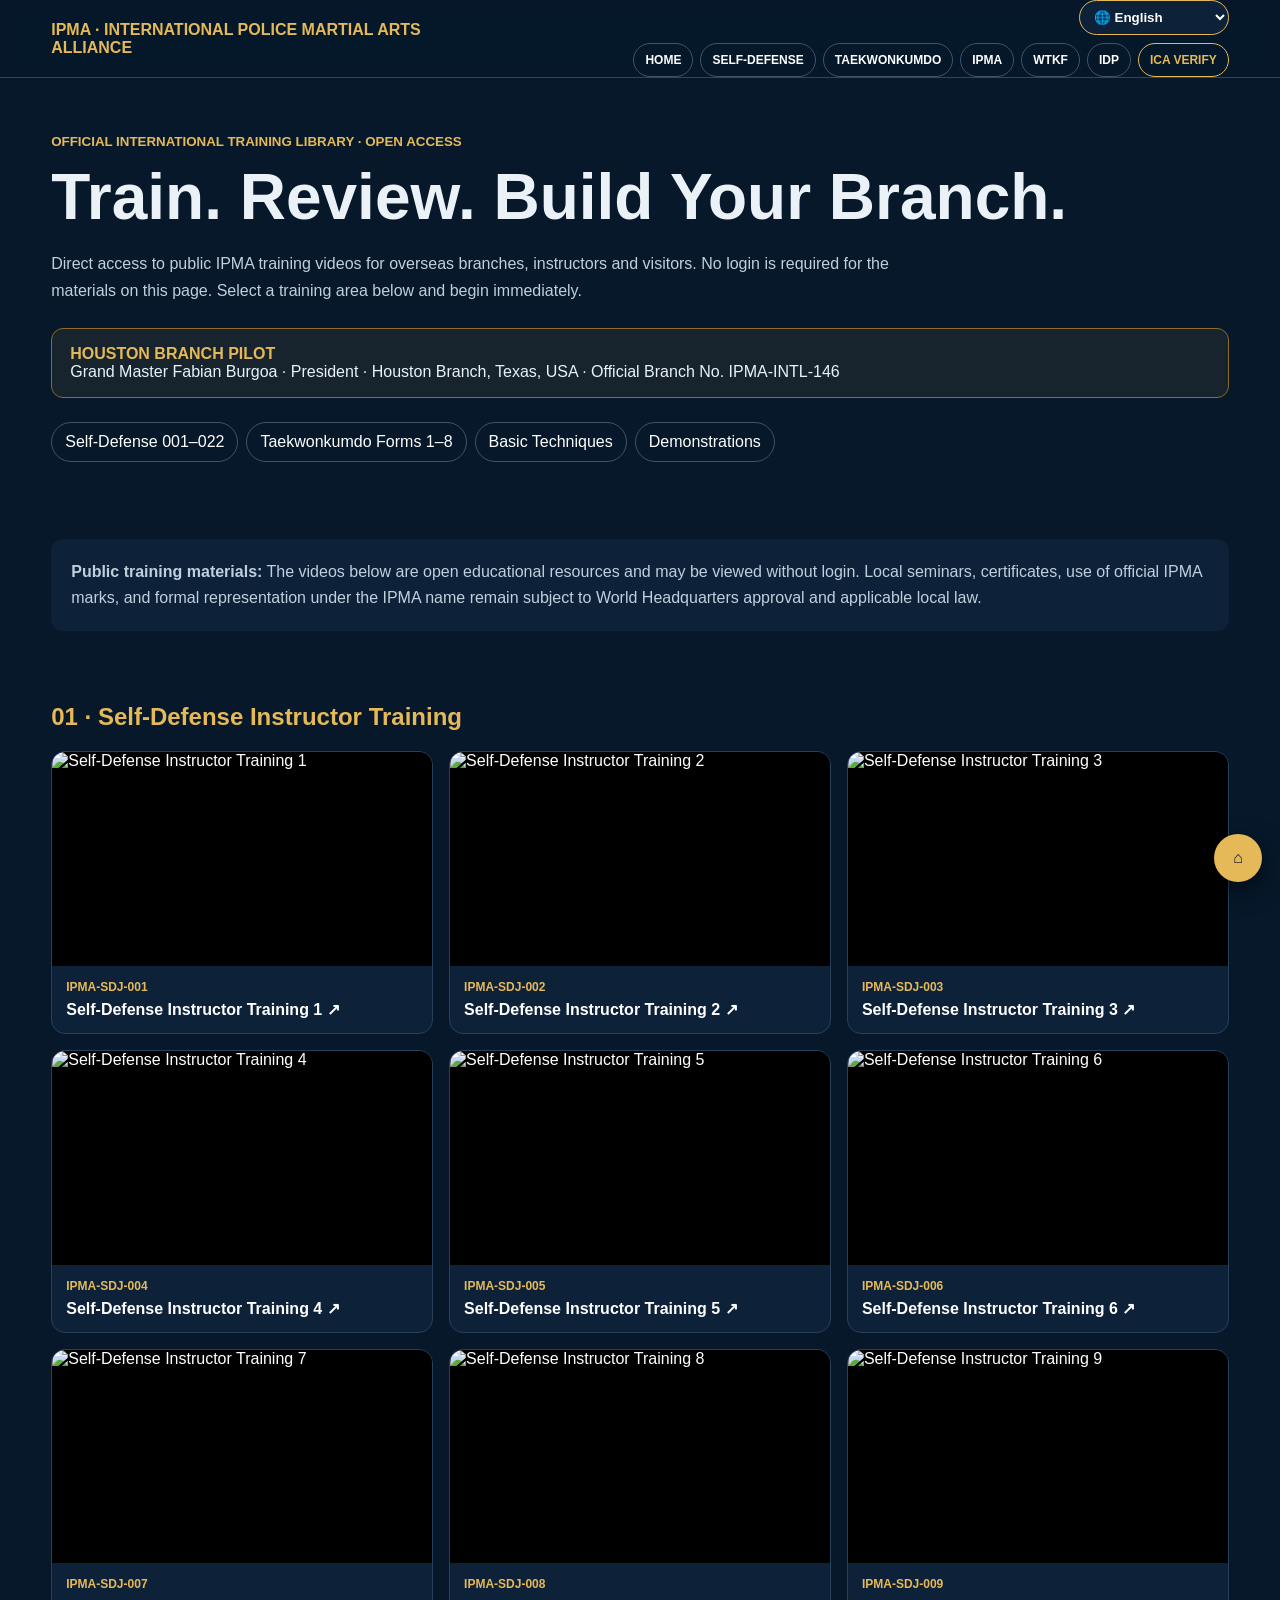
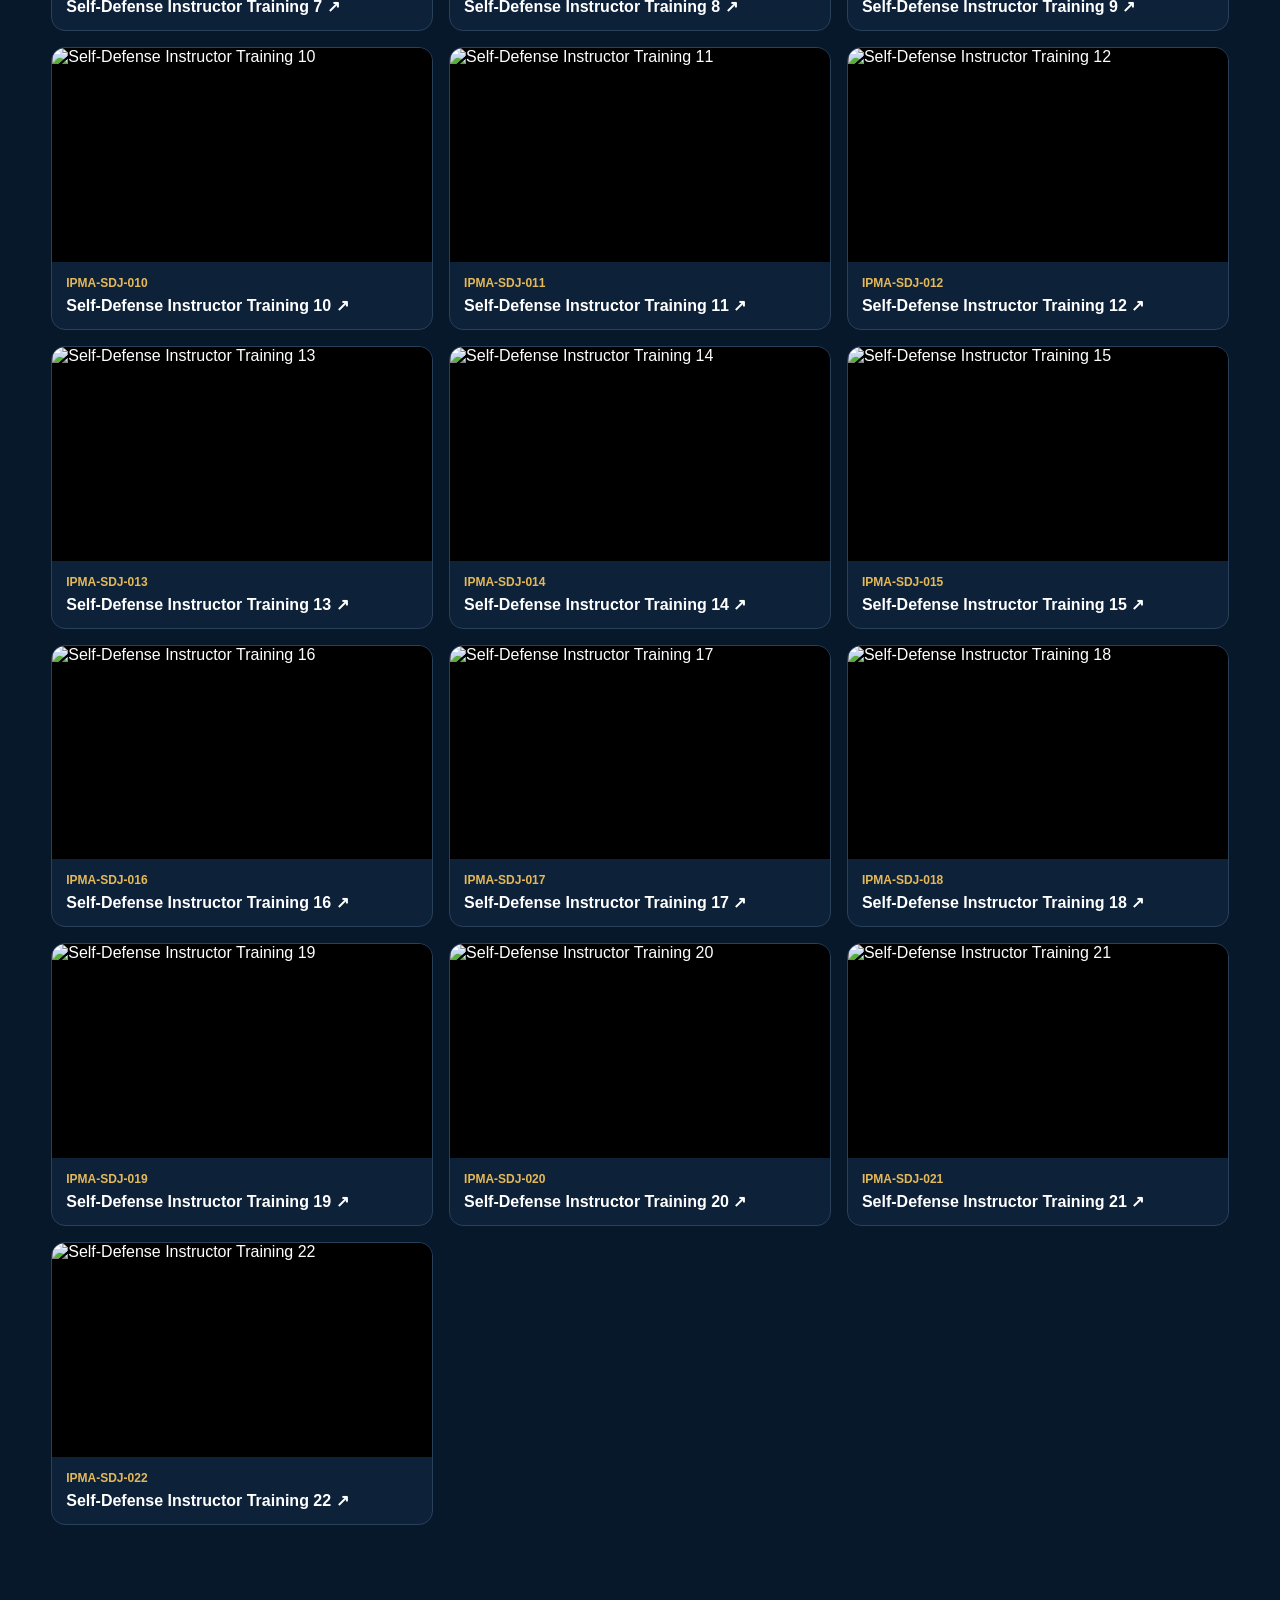
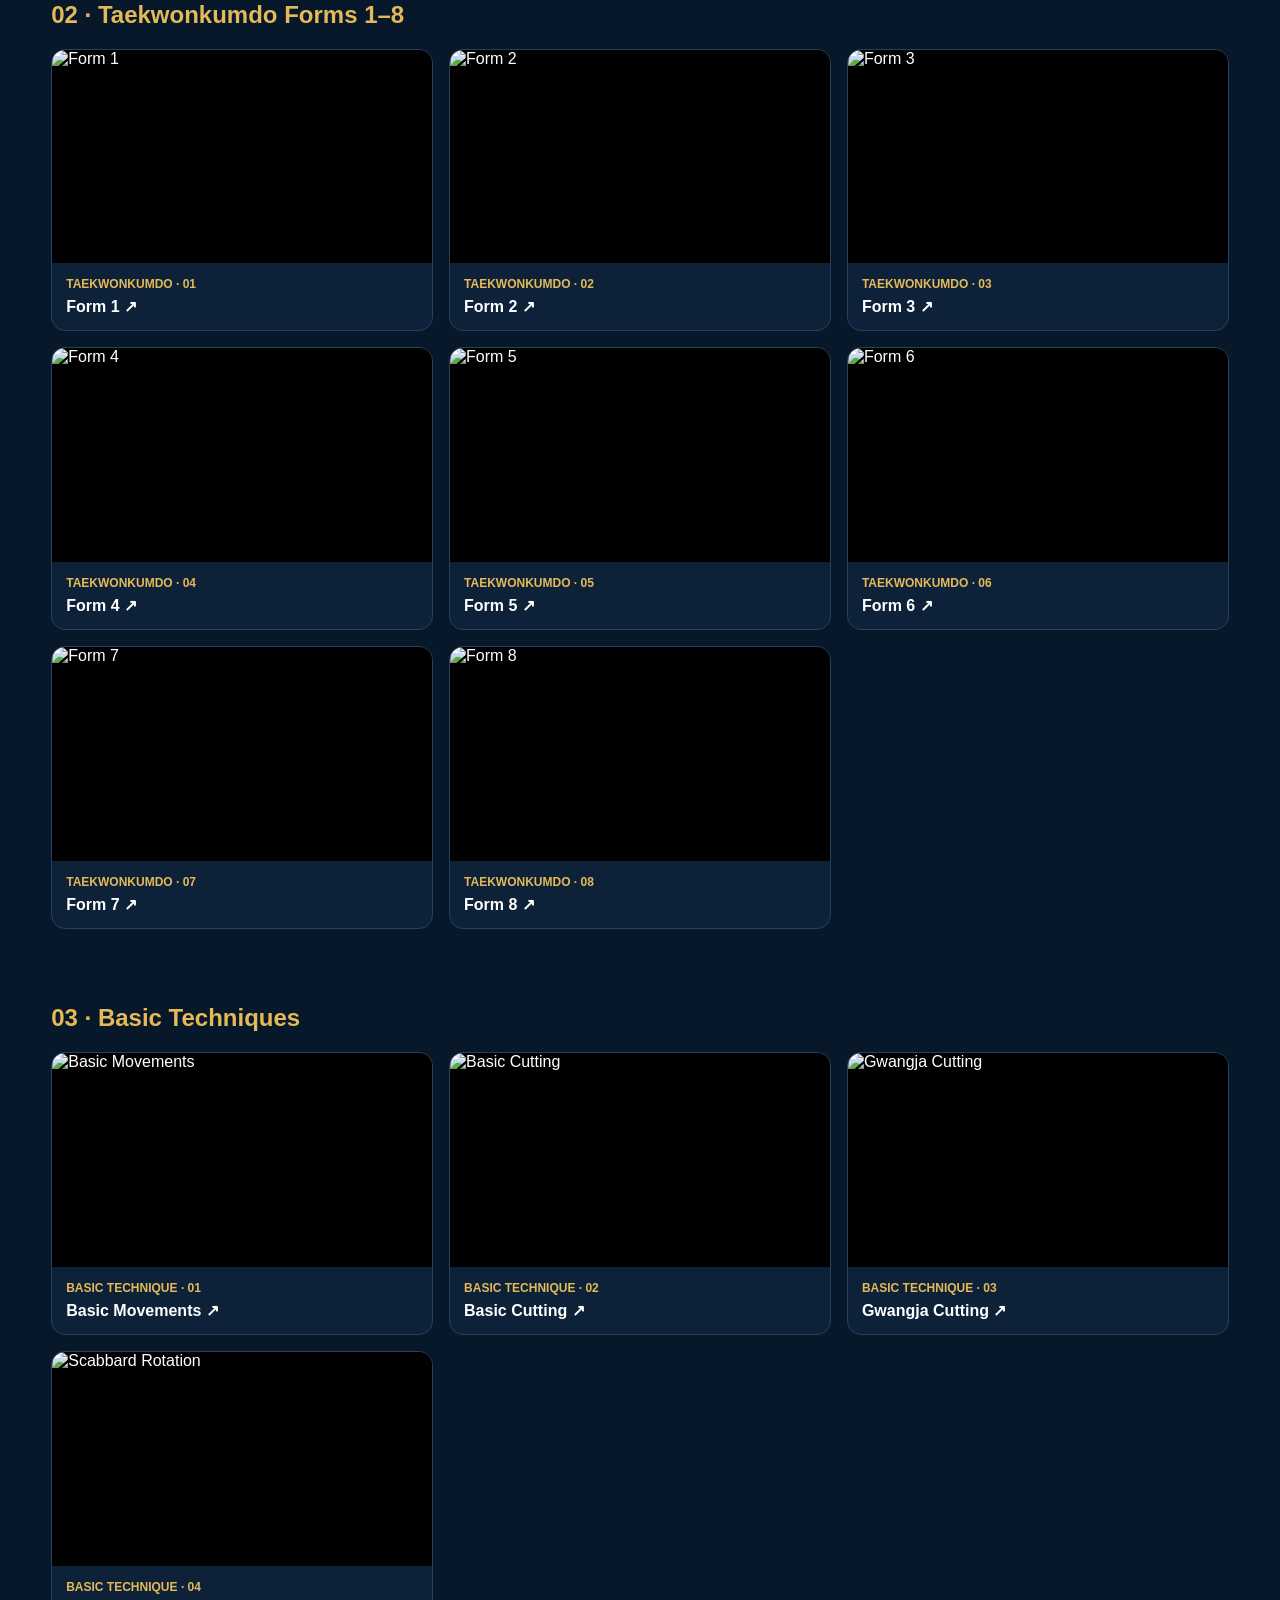
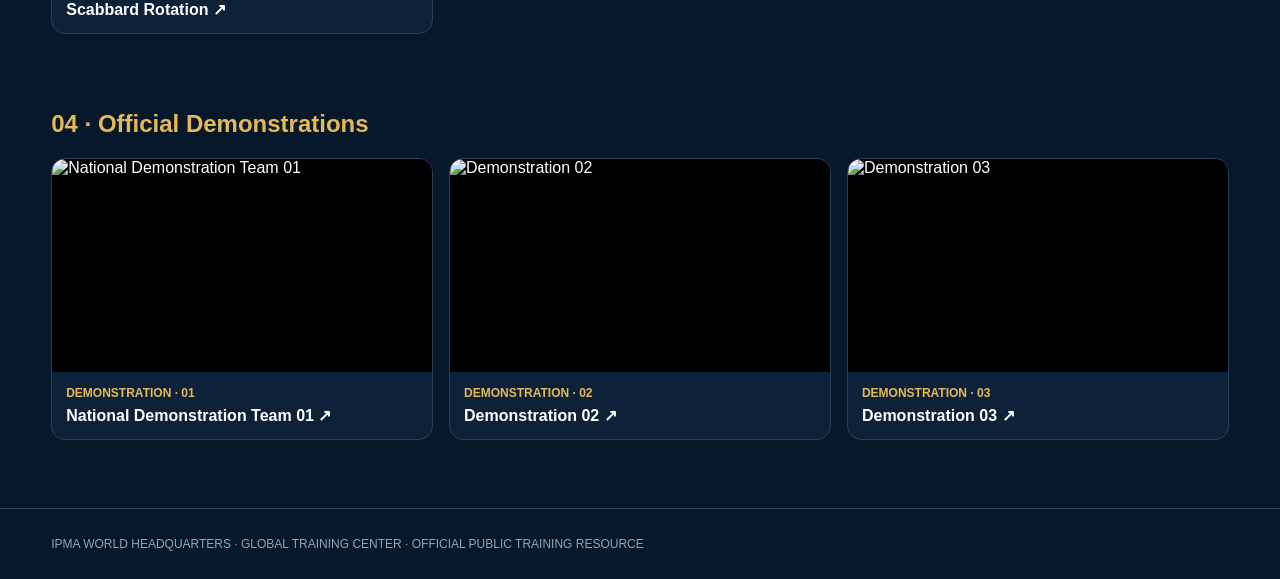
==== commit db2b77c3: "Add 20-language selector to International Training Library" ====
--- a/international-training-library/index.html
+++ b/international-training-library/index.html
@@ -4,19 +4,18 @@
 <meta charset="utf-8"><meta name="viewport" content="width=device-width,initial-scale=1">
 <title>International Training Library | IPMA</title>
 <style>
-*{box-sizing:border-box}html{scroll-behavior:smooth}body{margin:0;font-family:Arial,sans-serif;background:#06182a;color:#eaf2f8}.wrap{width:min(1180px,92vw);margin:auto}.top{position:sticky;top:0;z-index:50;background:#06182af5;border-bottom:1px solid #31465a;backdrop-filter:blur(10px)}.toprow{min-height:72px;display:flex;align-items:center;justify-content:space-between;gap:18px}.brand{color:#e5b957;font-weight:900}.globalnav{display:flex;gap:7px;flex-wrap:wrap;justify-content:flex-end}.globalnav a{padding:9px 11px;border:1px solid #40536a;border-radius:999px;color:#fff;text-decoration:none;font-size:12px;font-weight:800}.globalnav a:hover,.globalnav .verify{border-color:#e5b957;color:#e5b957}.hero{padding:54px 0 28px}.hero small,.gold{color:#e5b957;font-weight:900}.hero h1{font-size:clamp(36px,6vw,64px);margin:10px 0}.hero p{max-width:850px;line-height:1.7;color:#bfd0dd}.pilot{padding:16px 18px;border:1px solid #8d6b28;border-radius:12px;background:#17232d;margin:24px 0}.nav{display:flex;gap:8px;flex-wrap:wrap;margin:24px 0}.nav a{padding:10px 13px;border:1px solid #40536a;border-radius:999px;color:#fff;text-decoration:none}.section{padding:28px 0;scroll-margin-top:90px}.section h2{color:#e5b957}.grid{display:grid;grid-template-columns:repeat(3,1fr);gap:16px}.card{background:#0d2139;border:1px solid #29405b;border-radius:14px;overflow:hidden;text-decoration:none;color:#fff}.thumb{aspect-ratio:16/9;width:100%;object-fit:cover;display:block;background:#000}.info{padding:14px}.info b{display:block;color:#e5b957;font-size:12px}.info span{display:block;margin-top:6px;font-weight:800}.note{padding:20px;border-radius:12px;background:#0d2139;color:#bfd0dd;line-height:1.6;margin:25px 0}.footer{margin-top:40px;padding:28px 0;border-top:1px solid #31465a;color:#8fa5b8;font-size:12px}.homefloat{position:fixed;right:18px;bottom:18px;z-index:60;width:48px;height:48px;border-radius:50%;display:grid;place-items:center;background:#e5b957;color:#06182a;text-decoration:none;font-weight:900;box-shadow:0 8px 24px #0008}@media(max-width:900px){.toprow{padding:12px 0;align-items:flex-start;flex-direction:column}.globalnav{justify-content:flex-start}.grid{grid-template-columns:repeat(2,1fr)}}@media(max-width:560px){.grid{grid-template-columns:1fr}.globalnav a{font-size:11px;padding:8px 9px}.hero{padding-top:34px}}
+*{box-sizing:border-box}html{scroll-behavior:smooth}body{margin:0;font-family:Arial,sans-serif;background:#06182a;color:#eaf2f8}.wrap{width:min(1180px,92vw);margin:auto}.top{position:sticky;top:0;z-index:50;background:#06182af5;border-bottom:1px solid #31465a;backdrop-filter:blur(10px)}.toprow{min-height:72px;display:flex;align-items:center;justify-content:space-between;gap:18px}.brand{color:#e5b957;font-weight:900}.rightnav{display:flex;align-items:center;gap:8px;flex-wrap:wrap;justify-content:flex-end}.globalnav{display:flex;gap:7px;flex-wrap:wrap;justify-content:flex-end}.globalnav a{padding:9px 11px;border:1px solid #40536a;border-radius:999px;color:#fff;text-decoration:none;font-size:12px;font-weight:800}.globalnav a:hover,.globalnav .verify{border-color:#e5b957;color:#e5b957}.lang{background:#0d2139;color:#fff;border:1px solid #e5b957;border-radius:999px;padding:8px 10px;font-weight:800;max-width:150px}.hero{padding:54px 0 28px}.hero small,.gold{color:#e5b957;font-weight:900}.hero h1{font-size:clamp(36px,6vw,64px);margin:10px 0}.hero p{max-width:850px;line-height:1.7;color:#bfd0dd}.pilot{padding:16px 18px;border:1px solid #8d6b28;border-radius:12px;background:#17232d;margin:24px 0}.nav{display:flex;gap:8px;flex-wrap:wrap;margin:24px 0}.nav a{padding:10px 13px;border:1px solid #40536a;border-radius:999px;color:#fff;text-decoration:none}.section{padding:28px 0;scroll-margin-top:90px}.section h2{color:#e5b957}.grid{display:grid;grid-template-columns:repeat(3,1fr);gap:16px}.card{background:#0d2139;border:1px solid #29405b;border-radius:14px;overflow:hidden;text-decoration:none;color:#fff}.thumb{aspect-ratio:16/9;width:100%;object-fit:cover;display:block;background:#000}.info{padding:14px}.info b{display:block;color:#e5b957;font-size:12px}.info span{display:block;margin-top:6px;font-weight:800}.note{padding:20px;border-radius:12px;background:#0d2139;color:#bfd0dd;line-height:1.6;margin:25px 0}.footer{margin-top:40px;padding:28px 0;border-top:1px solid #31465a;color:#8fa5b8;font-size:12px}.homefloat{position:fixed;right:18px;bottom:18px;z-index:60;width:48px;height:48px;border-radius:50%;display:grid;place-items:center;background:#e5b957;color:#06182a;text-decoration:none;font-weight:900;box-shadow:0 8px 24px #0008}@media(max-width:900px){.toprow{padding:12px 0;align-items:flex-start;flex-direction:column}.rightnav,.globalnav{justify-content:flex-start}.grid{grid-template-columns:repeat(2,1fr)}}@media(max-width:560px){.grid{grid-template-columns:1fr}.globalnav a{font-size:11px;padding:8px 9px}.hero{padding-top:34px}.lang{max-width:100%}}
 </style>
 </head><body id="home">
-<header class="top"><div class="wrap toprow"><span class="brand">IPMA · INTERNATIONAL POLICE MARTIAL ARTS ALLIANCE</span><nav class="globalnav" aria-label="Global navigation"><a href="#home">HOME</a><a href="#selfdefense">SELF-DEFENSE</a><a href="#forms">TAEKWONKUMDO</a><a href="https://ipma.kr/">IPMA</a><a href="https://taekwonkumdo.com/">WTKF</a><a href="https://ipma1822-png.github.io/IDP/">IDP</a><a class="verify" href="https://ipma1822-png.github.io/ica/verification/">ICA VERIFY</a></nav></div></header>
-<main class="wrap"><section class="hero"><small>OFFICIAL INTERNATIONAL TRAINING LIBRARY · OPEN ACCESS</small><h1>Train. Review. Build Your Branch.</h1><p>Direct access to public IPMA training videos for overseas branches, instructors and visitors. No login is required for the materials on this page. Select a training area below and begin immediately.</p><div class="pilot"><span class="gold">HOUSTON BRANCH PILOT</span><br>Grand Master Fabian Burgoa · President · Houston Branch, Texas, USA · Official Branch No. IPMA-INTL-146</div><nav class="nav"><a href="#selfdefense">Self-Defense 001–022</a><a href="#forms">Taekwonkumdo Forms 1–8</a><a href="#basic">Basic Techniques</a><a href="#demo">Demonstrations</a></nav></section>
-<div class="note"><b>Public training materials:</b> The videos below are open educational resources and may be viewed without login. Local seminars, certificates, use of official IPMA marks, and formal representation under the IPMA name remain subject to World Headquarters approval and applicable local law.</div>
-<section class="section" id="selfdefense"><h2>01 · Self-Defense Instructor Training</h2><div class="grid" id="sdj"></div></section><section class="section" id="forms"><h2>02 · Taekwonkumdo Forms 1–8</h2><div class="grid" id="formsGrid"></div></section><section class="section" id="basic"><h2>03 · Basic Techniques</h2><div class="grid" id="basicGrid"></div></section><section class="section" id="demo"><h2>04 · Official Demonstrations</h2><div class="grid" id="demoGrid"></div></section></main>
-<footer class="footer"><div class="wrap">IPMA WORLD HEADQUARTERS · GLOBAL TRAINING CENTER · OFFICIAL PUBLIC TRAINING RESOURCE</div></footer><a class="homefloat" href="#home" title="Back to Home" aria-label="Back to Home">⌂</a>
+<header class="top"><div class="wrap toprow"><span class="brand">IPMA · INTERNATIONAL POLICE MARTIAL ARTS ALLIANCE</span><div class="rightnav"><select id="lang" class="lang" aria-label="Language"><option value="en">🌐 English</option><option value="ko">한국어</option><option value="es">Español</option><option value="fr">Français</option><option value="de">Deutsch</option><option value="pt">Português</option><option value="it">Italiano</option><option value="zh">中文</option><option value="ja">日本語</option><option value="vi">Tiếng Việt</option><option value="th">ไทย</option><option value="id">Bahasa Indonesia</option><option value="ms">Bahasa Melayu</option><option value="ar">العربية</option><option value="hi">हिन्दी</option><option value="ru">Русский</option><option value="tr">Türkçe</option><option value="pl">Polski</option><option value="nl">Nederlands</option><option value="uk">Українська</option></select><nav class="globalnav"><a href="#home" data-k="home">HOME</a><a href="#selfdefense" data-k="self">SELF-DEFENSE</a><a href="#forms">TAEKWONKUMDO</a><a href="https://ipma.kr/">IPMA</a><a href="https://taekwonkumdo.com/">WTKF</a><a href="https://ipma1822-png.github.io/IDP/">IDP</a><a class="verify" href="https://ipma1822-png.github.io/ica/verification/" data-k="verify">ICA VERIFY</a></nav></div></div></header>
+<main class="wrap"><section class="hero"><small data-k="eyebrow">OFFICIAL INTERNATIONAL TRAINING LIBRARY · OPEN ACCESS</small><h1 data-k="title">Train. Review. Build Your Branch.</h1><p data-k="intro">Direct access to public IPMA training videos for overseas branches, instructors and visitors. No login is required for the materials on this page. Select a training area below and begin immediately.</p><div class="pilot"><span class="gold">HOUSTON BRANCH PILOT</span><br>Grand Master Fabian Burgoa · President · Houston Branch, Texas, USA · Official Branch No. IPMA-INTL-146</div><nav class="nav"><a href="#selfdefense">Self-Defense 001–022</a><a href="#forms">Taekwonkumdo Forms 1–8</a><a href="#basic">Basic Techniques</a><a href="#demo">Demonstrations</a></nav></section>
+<div class="note" data-k="note"><b>Public training materials:</b> The videos below are open educational resources and may be viewed without login. Local seminars, certificates, use of official IPMA marks, and formal representation under the IPMA name remain subject to World Headquarters approval and applicable local law.</div>
+<section class="section" id="selfdefense"><h2 data-k="sdTitle">01 · Self-Defense Instructor Training</h2><div class="grid" id="sdj"></div></section><section class="section" id="forms"><h2 data-k="formTitle">02 · Taekwonkumdo Forms 1–8</h2><div class="grid" id="formsGrid"></div></section><section class="section" id="basic"><h2 data-k="basicTitle">03 · Basic Techniques</h2><div class="grid" id="basicGrid"></div></section><section class="section" id="demo"><h2 data-k="demoTitle">04 · Official Demonstrations</h2><div class="grid" id="demoGrid"></div></section></main>
+<footer class="footer"><div class="wrap">IPMA WORLD HEADQUARTERS · GLOBAL TRAINING CENTER · OFFICIAL PUBLIC TRAINING RESOURCE</div></footer><a class="homefloat" href="#home" title="Back to Home">⌂</a>
 <script>
 const sdj=[['0hnRgcgcAQ8','001'],['GnpFoBDcAuM','002'],['S4dxdGg4nyI','003'],['GuWJ5WAyWBo','004'],['MCs2QjpTO4Q','005'],['VZVfHML3aSA','006'],['I4TiqnLLYYs','007'],['d3EKWGizggg','008'],['Xrv_usR6WT8','009'],['EogizdeMYEA','010'],['j8u3hBSTAeE','011'],['QynDMR6jX0A','012'],['AJAakCTQMIQ','013'],['AKlzZ1VlKj4','014'],['IE9InwFAT6E','015'],['PiXPjKPi9aY','016'],['jecoUhjuR1s','017'],['L6-RZEswaqk','018'],['8sgCjkG2TRU','019'],['rTYYB3xkSfY','020'],['rTZg8Lz02lE','021'],['DomHuQVNfls','022']];
-const forms=[['x4HFiyPCQC0','Form 1'],['Z3vDrZIpXsY','Form 2'],['NcLEyQ0zpu4','Form 3'],['c9CPQIBeK1U','Form 4'],['SCoR1uKhvHk','Form 5'],['TqVP3j-iBng','Form 6'],['gO0ORHqdNJQ','Form 7'],['65UpGpJtHA0','Form 8']];
-const basic=[['tN6h02S7Sn0','Basic Movements'],['ap5uPE3pM-c','Basic Cutting'],['iCBm4JnXEr4','Gwangja Cutting'],['QBvuzeC33FQ','Scabbard Rotation']];
-const demo=[['cd0B2up4qHE','National Demonstration Team 01'],['Zjl1arXrH-Q','Demonstration 02'],['Fzn53lJ9Zxk','Demonstration 03']];
-function card(id,label,prefix){return `<a class="card" target="_blank" rel="noopener" href="https://www.youtube.com/watch?v=${id}"><img class="thumb" loading="lazy" src="https://i.ytimg.com/vi/${id}/mqdefault.jpg" alt="${label}"><div class="info"><b>${prefix}</b><span>${label} ↗</span></div></a>`}
-document.querySelector('#sdj').innerHTML=sdj.map(x=>card(x[0],`Self-Defense Instructor Training ${Number(x[1])}`,`IPMA-SDJ-${x[1]}`)).join('');document.querySelector('#formsGrid').innerHTML=forms.map((x,i)=>card(x[0],x[1],`TAEKWONKUMDO · ${String(i+1).padStart(2,'0')}`)).join('');document.querySelector('#basicGrid').innerHTML=basic.map((x,i)=>card(x[0],x[1],`BASIC TECHNIQUE · ${String(i+1).padStart(2,'0')}`)).join('');document.querySelector('#demoGrid').innerHTML=demo.map((x,i)=>card(x[0],x[1],`DEMONSTRATION · ${String(i+1).padStart(2,'0')}`)).join('');
+const forms=[['x4HFiyPCQC0','Form 1'],['Z3vDrZIpXsY','Form 2'],['NcLEyQ0zpu4','Form 3'],['c9CPQIBeK1U','Form 4'],['SCoR1uKhvHk','Form 5'],['TqVP3j-iBng','Form 6'],['gO0ORHqdNJQ','Form 7'],['65UpGpJtHA0','Form 8']];const basic=[['tN6h02S7Sn0','Basic Movements'],['ap5uPE3pM-c','Basic Cutting'],['iCBm4JnXEr4','Gwangja Cutting'],['QBvuzeC33FQ','Scabbard Rotation']];const demo=[['cd0B2up4qHE','National Demonstration Team 01'],['Zjl1arXrH-Q','Demonstration 02'],['Fzn53lJ9Zxk','Demonstration 03']];
+function card(id,label,prefix){return `<a class="card" target="_blank" rel="noopener" href="https://www.youtube.com/watch?v=${id}"><img class="thumb" loading="lazy" src="https://i.ytimg.com/vi/${id}/mqdefault.jpg" alt="${label}"><div class="info"><b>${prefix}</b><span>${label} ↗</span></div></a>`}document.querySelector('#sdj').innerHTML=sdj.map(x=>card(x[0],`Self-Defense Instructor Training ${Number(x[1])}`,`IPMA-SDJ-${x[1]}`)).join('');document.querySelector('#formsGrid').innerHTML=forms.map((x,i)=>card(x[0],x[1],`TAEKWONKUMDO · ${String(i+1).padStart(2,'0')}`)).join('');document.querySelector('#basicGrid').innerHTML=basic.map((x,i)=>card(x[0],x[1],`BASIC TECHNIQUE · ${String(i+1).padStart(2,'0')}`)).join('');document.querySelector('#demoGrid').innerHTML=demo.map((x,i)=>card(x[0],x[1],`DEMONSTRATION · ${String(i+1).padStart(2,'0')}`)).join('');
+const T={en:{home:'HOME',self:'SELF-DEFENSE',verify:'ICA VERIFY',eyebrow:'OFFICIAL INTERNATIONAL TRAINING LIBRARY · OPEN ACCESS',title:'Train. Review. Build Your Branch.',intro:'Direct access to public IPMA training videos for overseas branches, instructors and visitors. No login is required for the materials on this page. Select a training area below and begin immediately.',sdTitle:'01 · Self-Defense Instructor Training',formTitle:'02 · Taekwonkumdo Forms 1–8',basicTitle:'03 · Basic Techniques',demoTitle:'04 · Official Demonstrations'},ko:{home:'홈',self:'호신술',verify:'ICA 조회',eyebrow:'공식 국제 교육자료실 · 공개자료',title:'훈련하고, 검토하고, 지부를 성장시키십시오.',intro:'해외 지부장, 지도자 및 방문자를 위한 IPMA 공개 교육영상입니다. 로그인 없이 바로 볼 수 있습니다.',sdTitle:'01 · 호신술 지도자 교육',formTitle:'02 · 태권검도 1–8장',basicTitle:'03 · 기본기술',demoTitle:'04 · 공식 시범'},es:{home:'INICIO',self:'DEFENSA PERSONAL',verify:'VERIFICAR ICA',title:'Entrena. Revisa. Desarrolla tu filial.',intro:'Acceso directo a videos públicos de formación IPMA. No se requiere iniciar sesión.'},fr:{home:'ACCUEIL',self:'AUTODÉFENSE',verify:'VÉRIFIER ICA',title:'Entraînez-vous. Révisez. Développez votre branche.',intro:'Accès direct aux vidéos publiques de formation IPMA. Aucune connexion requise.'},de:{home:'START',self:'SELBSTVERTEIDIGUNG',verify:'ICA PRÜFEN',title:'Trainieren. Prüfen. Ihre Zweigstelle aufbauen.',intro:'Direkter Zugang zu öffentlichen IPMA-Schulungsvideos. Keine Anmeldung erforderlich.'},pt:{home:'INÍCIO',self:'DEFESA PESSOAL',verify:'VERIFICAR ICA',title:'Treine. Revise. Desenvolva sua filial.',intro:'Acesso direto aos vídeos públicos de treinamento da IPMA. Não é necessário login.'},it:{home:'HOME',self:'AUTODIFESA',verify:'VERIFICA ICA',title:'Allenati. Rivedi. Sviluppa la tua sede.',intro:'Accesso diretto ai video pubblici di formazione IPMA. Nessun accesso richiesto.'},zh:{home:'首页',self:'自卫术',verify:'ICA验证',title:'训练·复习·发展您的分会',intro:'直接访问IPMA公开培训视频，无需登录。'},ja:{home:'ホーム',self:'護身術',verify:'ICA照会',title:'学び、確認し、支部を育てる。',intro:'IPMAの公開トレーニング動画をログインなしで閲覧できます。'},vi:{home:'TRANG CHỦ',self:'TỰ VỆ',verify:'XÁC MINH ICA',title:'Huấn luyện. Ôn tập. Phát triển chi nhánh.',intro:'Truy cập trực tiếp video đào tạo IPMA công khai, không cần đăng nhập.'},th:{home:'หน้าแรก',self:'ป้องกันตัว',verify:'ตรวจสอบ ICA',title:'ฝึก ทบทวน พัฒนาสาขาของคุณ',intro:'เข้าถึงวิดีโอฝึกอบรม IPMA สาธารณะได้โดยไม่ต้องเข้าสู่ระบบ'},id:{home:'BERANDA',self:'BELA DIRI',verify:'VERIFIKASI ICA',title:'Berlatih. Tinjau. Bangun cabang Anda.',intro:'Akses langsung ke video pelatihan publik IPMA tanpa login.'},ms:{home:'UTAMA',self:'PERTAHANAN DIRI',verify:'SEMAK ICA',title:'Berlatih. Kaji. Bina cawangan anda.',intro:'Akses terus video latihan awam IPMA tanpa log masuk.'},ar:{home:'الرئيسية',self:'الدفاع عن النفس',verify:'تحقق ICA',title:'تدرّب. راجع. طوّر فرعك.',intro:'وصول مباشر إلى فيديوهات تدريب IPMA العامة دون تسجيل الدخول.'},hi:{home:'होम',self:'आत्मरक्षा',verify:'ICA सत्यापन',title:'प्रशिक्षण लें। समीक्षा करें। अपनी शाखा विकसित करें।',intro:'IPMA के सार्वजनिक प्रशिक्षण वीडियो बिना लॉगिन सीधे देखें।'},ru:{home:'ГЛАВНАЯ',self:'САМООБОРОНА',verify:'ПРОВЕРКА ICA',title:'Тренируйтесь. Изучайте. Развивайте филиал.',intro:'Прямой доступ к открытым учебным видео IPMA без входа.'},tr:{home:'ANA SAYFA',self:'ÖZ SAVUNMA',verify:'ICA DOĞRULA',title:'Eğitin. İnceleyin. Şubenizi geliştirin.',intro:'Herkese açık IPMA eğitim videolarına giriş yapmadan erişin.'},pl:{home:'START',self:'SAMOOBRONA',verify:'WERYFIKUJ ICA',title:'Trenuj. Przeglądaj. Rozwijaj swój oddział.',intro:'Bezpośredni dostęp do publicznych filmów szkoleniowych IPMA bez logowania.'},nl:{home:'HOME',self:'ZELFVERDEDIGING',verify:'ICA CONTROLEREN',title:'Train. Bekijk. Bouw uw afdeling.',intro:'Directe toegang tot openbare IPMA-trainingsvideo’s zonder inloggen.'},uk:{home:'ГОЛОВНА',self:'САМООБОРОНА',verify:'ПЕРЕВІРКА ICA',title:'Тренуйтеся. Вивчайте. Розвивайте свою філію.',intro:'Прямий доступ до відкритих навчальних відео IPMA без входу.'}};
+function setLang(l){const d={...T.en,...(T[l]||{})};document.documentElement.lang=l;document.querySelectorAll('[data-k]').forEach(el=>{const k=el.dataset.k;if(d[k])el.textContent=d[k]});localStorage.setItem('ipma-lang',l)}const sel=document.getElementById('lang');const saved=localStorage.getItem('ipma-lang')||((navigator.language||'en').split('-')[0]);if(T[saved])sel.value=saved;setLang(sel.value);sel.addEventListener('change',e=>setLang(e.target.value));
 </script></body></html>
